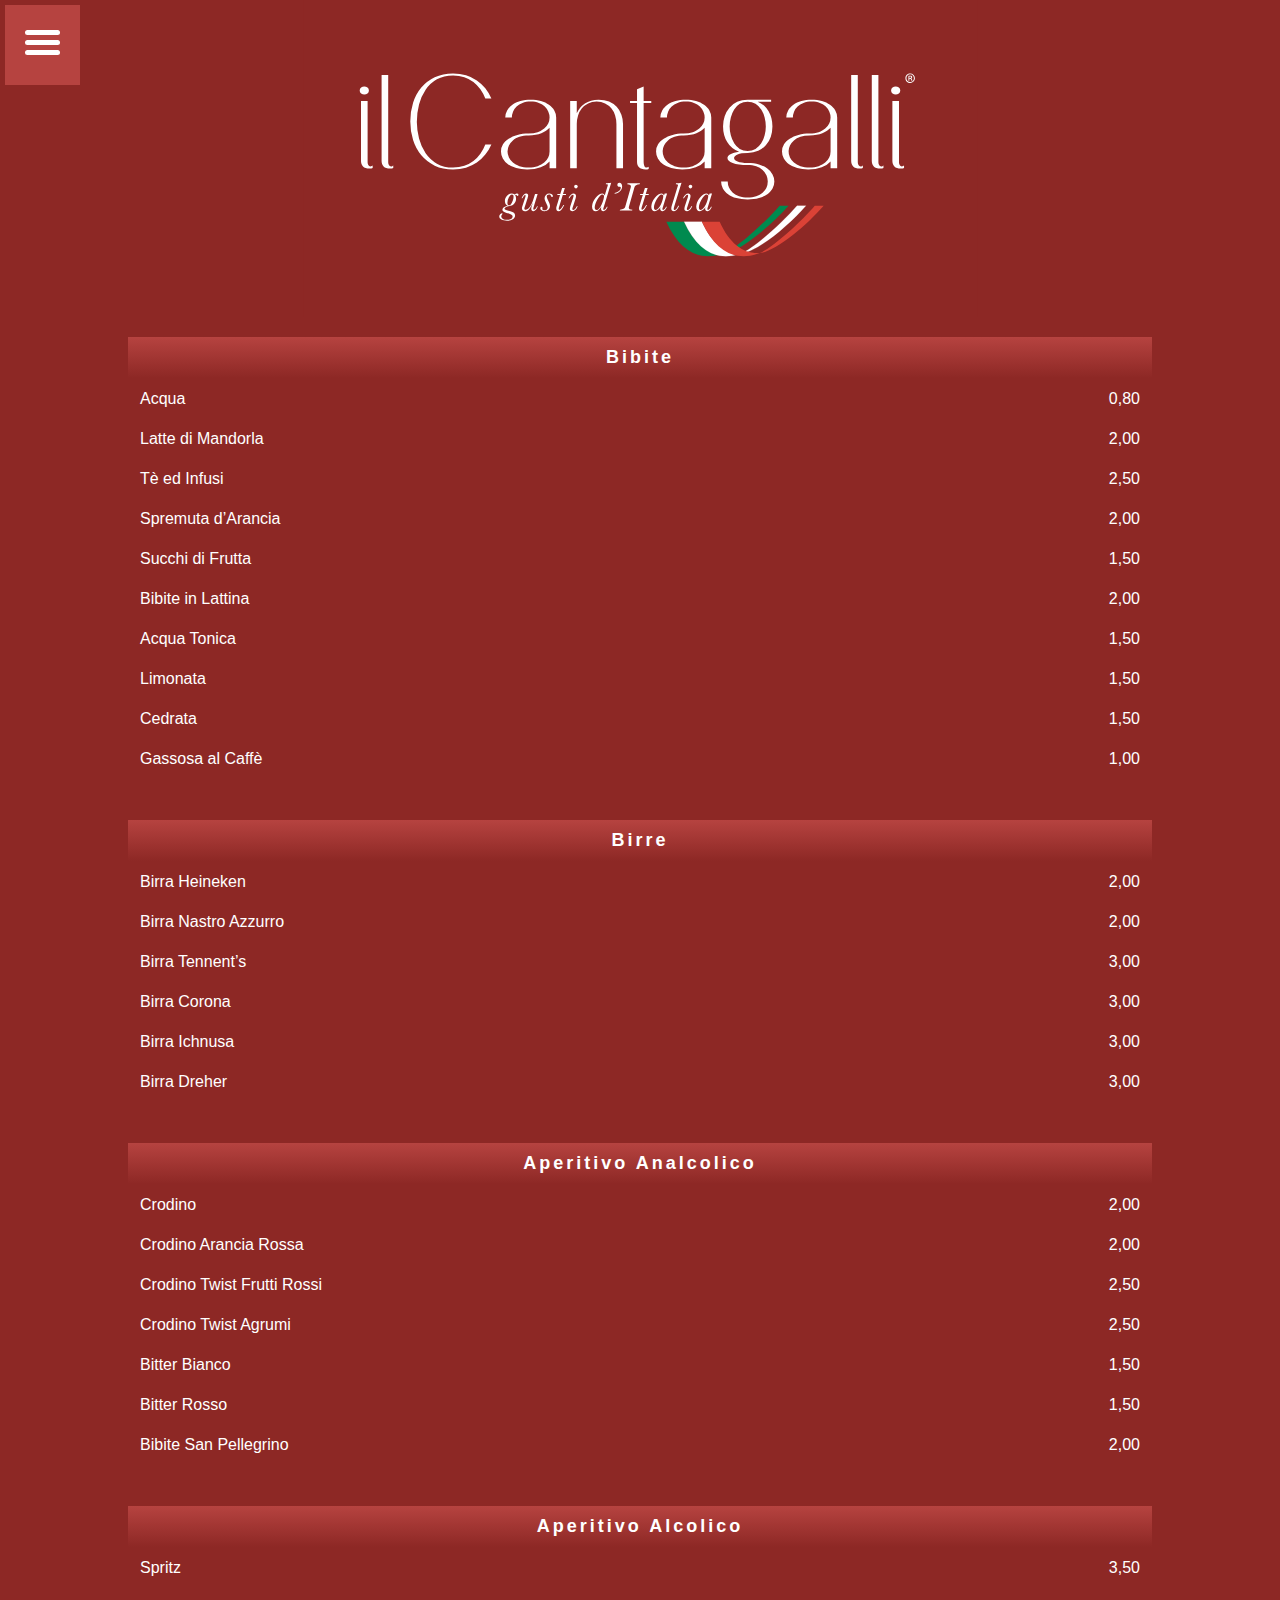
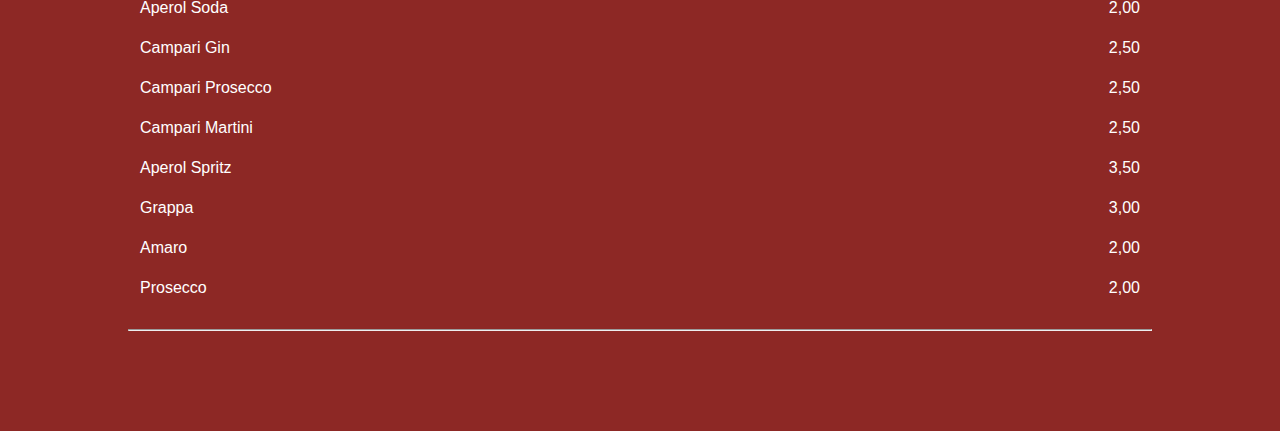
==== docs/bibite.html @ b18facb5 "update" ====
<!DOCTYPE html>
<html lang="en">

  <head>
    <meta charset="UTF-8">
    <meta http-equiv="X-UA-Compatible" content="IE=edge">
    <meta name="viewport" content="width=device-width, initial-scale=1.0">
    <link rel="stylesheet" href="css/main.css">
    <title>Document</title>
  </head>

  <body>

    <header>
      <a href="index.html">
        <img class="logo_index" src="img/logo.svg" alt="">
      </a>
    </header>

    <!-- menu de navegazion -->
    <nav id="menu-bar">
    
      <div id="menu" onclick="onClickMenu()" class="mEnuBAR">
        <div id="bar1" class="bar"></div>
        <div id="bar2" class="bar"></div>
        <div id="bar3" class="bar"></div>
      </div><!-- fin caja menu -->
      
      <div id="menu-bg" class="menu-bg">
        <ul id="nav" class="nav">
          <li><a href="caffetteria.html">Caffetteria</a></li>
          <li><a href="bibite.html">Bibite</a></li>
          <li><a href="gelateria.html">Gelateria Artigianale</a></li>
          <li><a href="yogurteria.html">Yogurteria</a></li>
          <li><a href="https://www.suavisitaly.com/p_cremefredde.asp">Cremeria</a></li>
        </ul>
      </div><!-- fin caja menu-bg -->
      
    </nav>
    <script src="js/nav_main.js" type="text/javascript"></script>
    <!-- fin caja menu-bar -->
    <!-- fine menu de navegazion -->

    <!-- Bibite -->
    <div class="caja_list">
      

      <div class="listino">

        <div class="prodotti">
          <table class="listino">
            <caption><h2>Bibite</h2></caption>
            <tr>
              <td>Acqua</td>
              <td>0,80</td>
            </tr>
            <tr>
              <td>Latte di Mandorla</td>
              <td>2,00</td>
            </tr>
            <tr>
              <td>Tè ed Infusi</td>
              <td>2,50</td>
            </tr>
            <tr>
              <td>Spremuta d’Arancia</td>
              <td>2,00</td>
            </tr>
            <tr>
              <td>Succhi di Frutta</td>
              <td>1,50</td>
            </tr>
            <tr>
              <td>Bibite in Lattina</td>
              <td>2,00</td>
            </tr>
            <tr>
              <td>Acqua Tonica</td>
              <td>1,50</td>
            </tr>
            <tr>
              <td>Limonata</td>
              <td>1,50</td>
            </tr>
            <tr>
              <td>Cedrata</td>
              <td>1,50</td>
            </tr>
            <tr>
              <td>Gassosa al Caffè</td>
              <td>1,00</td>
            </tr>
          </table>
        </div>

      </div>

    </div>
    <!-- fine Bibite -->

    <div class="caja_list">
      <table class="listino">
        <caption><h2>Birre</h2></caption>
        <tr>
          <td>Birra Heineken</td>
          <td>2,00</td>
        </tr>
        <tr>
          <td>Birra Nastro Azzurro</td>
          <td>2,00</td>
        </tr>
        <tr>
          <td>Birra Tennent’s</td>
          <td>3,00</td>
        </tr>
        <tr>
          <td>Birra Corona</td>
          <td>3,00</td>
        </tr>
        <tr>
          <td>Birra Ichnusa</td>
          <td>3,00</td>
        </tr>
        <tr>
          <td>Birra Dreher</td>
          <td>3,00</td>
        </tr>
      </table>
    </div>

    <!-- Aperitivo Analcolico -->
    <div class="caja_list">
          <table class="listino">
            <caption><h2>Aperitivo Analcolico</h2></caption>
            <tr>
              <td>Crodino</td>
              <td>2,00</td>
            </tr>
            <tr>
              <td>Crodino Arancia Rossa</td>
              <td>2,00</td>
            </tr>
            <tr>
              <td>Crodino Twist Frutti Rossi</td>
              <td>2,50</td>
            </tr>
            <tr>
              <td>Crodino Twist Agrumi</td>
              <td>2,50</td>
            </tr>
            <tr>
              <td>Bitter Bianco</td>
              <td>1,50</td>
            </tr>
            <tr>
              <td>Bitter Rosso</td>
              <td>1,50</td>
            </tr>
            <tr>
              <td>Bibite San Pellegrino</td>
              <td>2,00</td>
            </tr>
          </table>
    </div>
    <!-- fine Aperitivo Analcolico -->

    <!-- Aperitivo Alcolico -->
    <div class="caja_list">
      <table class="listino">
        <caption><h2>Aperitivo Alcolico</h2></caption>
        <tr>
          <td>Spritz</td>
          <td>3,50</td>
        </tr>
        <tr>
          <td>Aperol Soda</td>
          <td>2,00</td>
        </tr>
        <tr>
          <td>Campari Gin</td>
          <td>2,50</td>
        </tr>
        <tr>
          <td>Campari Prosecco</td>
          <td>2,50</td>
        </tr>
        <tr>
          <td>Campari Martini</td>
          <td>2,50</td>
        </tr>
        <tr>
          <td>Aperol Spritz</td>
          <td>3,50</td>
        </tr>
        <tr>
          <td>Grappa</td>
          <td>3,00</td>
        </tr>
        <tr>
          <td>Amaro</td>
          <td>2,00</td>
        </tr>
        <tr>
          <td>Prosecco</td>
          <td>2,00</td>
        </tr>
      </table>
</div>
<!-- fine Aperitivo Alcolico -->


    <hr>

    <footer>

    </footer>

  </body>

</html>
---- docs/css/main.css ----
@charset "UTF-8";

:root {
  --color1: #000;
  --color1hover: #333;
  --withe: #fff;
  --mainColor1: #990014;
  --headerColor: #b3b7b7;
  --headerColor1: #7c7c7cbb;
  --backgroundMain:#8d2825;
  --linkMain1:#b64340;
  --linkHover1:#b64340;
}

* {
  margin: 0;
  padding: 0;
  box-sizing: border-box;
  font-size: 1rem;
  font-family: sans-serif;
  /* border: 1px solid; */
}

html,
body {
  position: absolute;
  width: 100%;
  height: 100%;
  display: flex;
  background: var(--backgroundMain);
  color: #fff;
  align-items: center;
  flex-direction: column;
}


.ingresso{
  padding: 10px 30px;
  background: var(--linkMain1);
}

.center_div_index {
  width: 100%;
  height: 100%;
  display: flex;
  justify-content: center;
  align-items: center;
  flex-direction: column;

}

.logo_index {
  display: block;
  width: 90%;
  max-width: 750px;
  margin: auto;
  align-items: center;
}

hr {
  width: 80%;
}

a {
  color: #fff;
  text-decoration: none;
}

/* NAVEGATION BAR */
/* MENU HAMBURGER */
nav {
  background:var(--linkMain1);
  position: fixed;
  left: 5px;
  top: 5px;
}

#menu{
  width: 35px;
  height: 30px;
  margin: 30px 20px 20px 20px;
  cursor: pointer;
  z-index: 1;
}
.bar{
  width: 100%;
  height: 5px;
  background:var(--withe);
  border-radius: 5px;
  transition: all 0.3s ease;
}
#bar1{
  transform: translateY(-5px);
}
#bar3{
  transform: translateY(5px);
}
.change #bar1{
  transform: translateY(5px) rotate(45deg);
}
.change #bar3{
  transform: translateY(-5px) rotate(-45deg);
}
.change #bar2{
  opacity: 0;
}
/* FINE MENU HAMBURGER */
/* efecto comparsa */
.menu-bg{
  width: 0px;
  height: 0px;
  background: radial-gradient(circle,var(--linkMain1),var(--backgroundMain));
  position: fixed;
  top: 35px;
  left: 45px;
  transform: translate(-50%,-30%);
  overflow: hidden;
  border-radius: 50%;
  transition: all 0.3s ease;
  z-index: -1;
}
.menu-bg.change{
  width: 550px;
  height: 540px;
}
/* menu interno */
.nav{
  display: none;
  position: fixed;
  left: 275px; /* ancho del ciculo a mitad*/
  top: 270px; /* alto del ciculo a mitad*/
  transform: translateY(-30%); /* el cuadro esta descentrado de 30% */
}
.nav.change {
  display: block;
}
.nav li{
  list-style: none;
  padding: 16px 0;
}
.nav li a{
  color: white;
  text-decoration: none;
}
.nav li a:hover{
  font-weight: bold;
}
/* FINE NAVEGATION BAR */

h1{
  font-size: large;
  letter-spacing: 3px;
  padding: 10px;
}

h2 {
  padding: 10px;
  text-align: center;
  font-size: large;
  letter-spacing: 3px;
}

/* TABLA LISTINO */

.caja_list{
  display: block;
  width: 80%;
}

.listino {
  width: 100%;
  margin: 20px auto;
}

.listino td {
  padding: 10px;
  text-decoration: none;
  list-style: none;
}

.listino td:nth-child(2) {
  text-align: right;
}

/* FINE TABLA LISTINO */


/* INGREDIENTI PER GRUPPO */
.ingr_X_group{
  display: block;
  width: 80%;
}

.ingr_X_group,
.ingr_X_group b {
  font-size: 13px;
}

.ingr_X_group h3{
  padding: 20px 0 10px;
}

/* fine INGREDIENTI PER GRUPPO */


footer{
  display: block;
  width: 100%;
  min-height: 100px;
}

caption{
  background: linear-gradient(to bottom, #b64340 0%, #8d2825 100%);
}
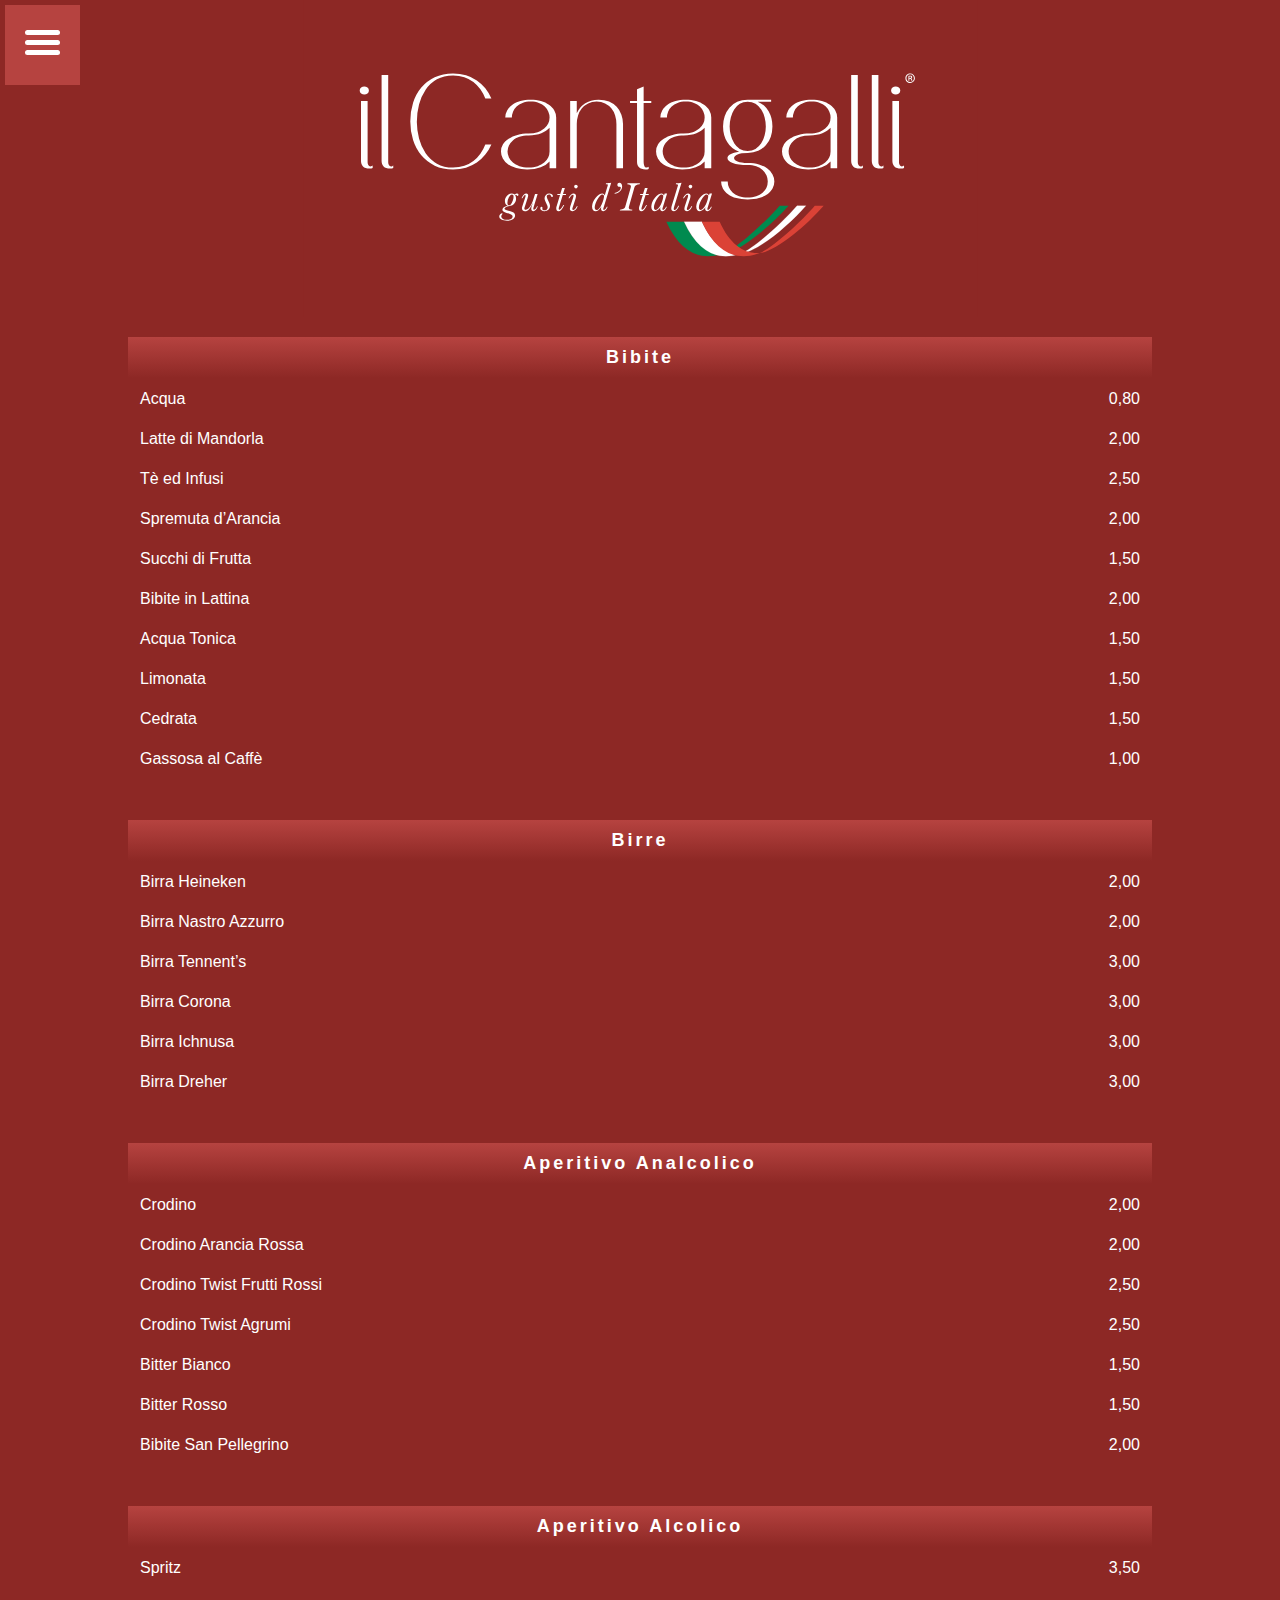
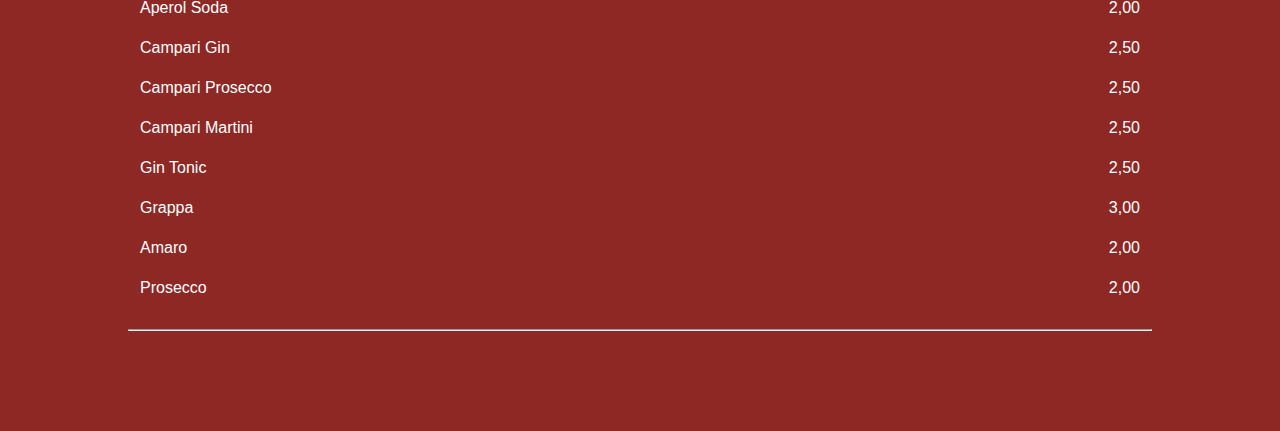
==== commit d6b31b66: "wwewe" ====
--- a/docs/bibite.html
+++ b/docs/bibite.html
@@ -189,8 +189,8 @@
           <td>2,50</td>
         </tr>
         <tr>
-          <td>Aperol Spritz</td>
-          <td>3,50</td>
+          <td>Gin Tonic</td>
+          <td>2,50</td>
         </tr>
         <tr>
           <td>Grappa</td>
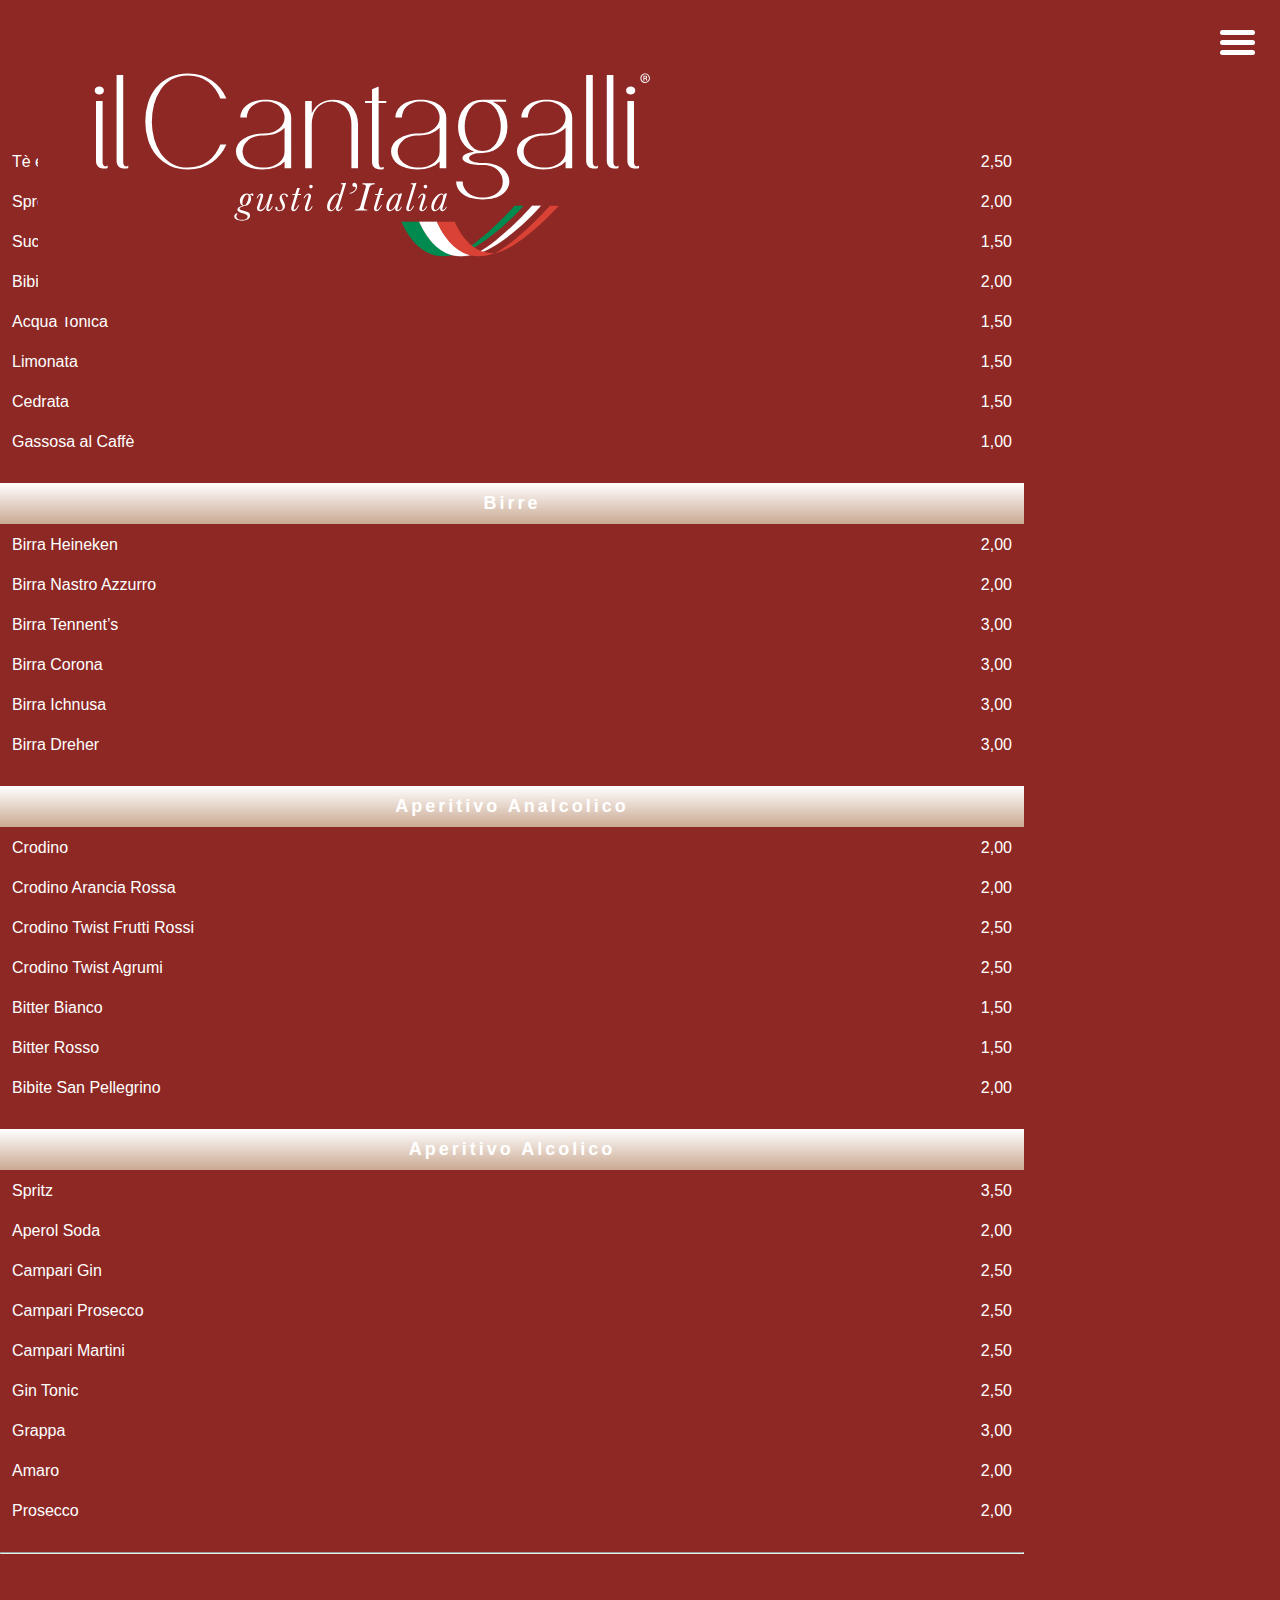
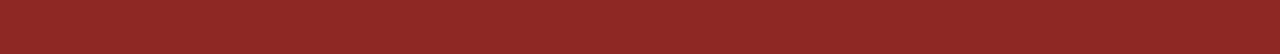
==== commit 8903e185: "update" ====
--- a/docs/bibite.html
+++ b/docs/bibite.html
@@ -1,5 +1,5 @@
 <!DOCTYPE html>
-<html lang="en">
+<html lang="it">
 
   <head>
     <meta charset="UTF-8">
--- a/docs/css/main.css
+++ b/docs/css/main.css
@@ -8,6 +8,8 @@
   --headerColor: #b3b7b7;
   --headerColor1: #7c7c7cbb;
   --backgroundMain:#8d2825;
+  --backgroundMain2:#caa992;
+  --colorText1:#777;
   --linkMain1:#b64340;
   --linkHover1:#b64340;
 }
@@ -23,21 +25,34 @@
 
 html,
 body {
-  position: absolute;
+  background: var(--backgroundMain);
   width: 100%;
   height: 100%;
-  display: flex;
-  background: var(--backgroundMain);
   color: #fff;
-  align-items: center;
-  flex-direction: column;
-}
-
-
-.ingresso{
-  padding: 10px 30px;
-  background: var(--linkMain1);
-}
+}
+
+main{
+  display: block;
+  margin: 150px 0 0 0;
+  background-color: var(--backgroundMain2);
+  color: var(--colorText1);
+  padding: 0 0 50px 0;
+}
+
+hr {
+  width: 80%;
+}
+
+a {
+  color: #fff;
+  text-decoration: none;
+}
+
+/*
+##################################
+############# INDEX  #############
+##################################
+*/
 
 .center_div_index {
   width: 100%;
@@ -46,7 +61,7 @@
   justify-content: center;
   align-items: center;
   flex-direction: column;
-
+  
 }
 
 .logo_index {
@@ -57,21 +72,44 @@
   align-items: center;
 }
 
-hr {
-  width: 80%;
-}
-
-a {
-  color: #fff;
-  text-decoration: none;
-}
+.ingresso{
+  padding: 10px 30px;
+  background: var(--linkMain1);
+}
+
+/* ################################## */
+/* ########### FINE INDEX ########### */
+/* ################################## */
+
+
+
+
+
+
+
 
 /* NAVEGATION BAR */
 /* MENU HAMBURGER */
+
+header{
+  display: flex;
+  width: 100%;
+  height: 150px;
+  position: fixed;
+  background:var(--backgroundMain);
+  top: 0;
+}
+
+.logo_Header{
+  display: block;
+  width: 80%;
+  max-height: 150px;
+  margin: 0 30%;
+}
+
 nav {
-  background:var(--linkMain1);
-  position: fixed;
-  left: 5px;
+  position: fixed;
+  right: 5px;
   top: 5px;
 }
 
@@ -112,8 +150,8 @@
   background: radial-gradient(circle,var(--linkMain1),var(--backgroundMain));
   position: fixed;
   top: 35px;
-  left: 45px;
-  transform: translate(-50%,-30%);
+  right: 45px;
+  transform: translate(50%,-30%);
   overflow: hidden;
   border-radius: 50%;
   transition: all 0.3s ease;
@@ -123,11 +161,11 @@
   width: 550px;
   height: 540px;
 }
-/* menu interno */
+/* menu interno testo */
 .nav{
   display: none;
   position: fixed;
-  left: 275px; /* ancho del ciculo a mitad*/
+  right: 275px; /* ancho del ciculo a mitad*/
   top: 270px; /* alto del ciculo a mitad*/
   transform: translateY(-30%); /* el cuadro esta descentrado de 30% */
 }
@@ -160,7 +198,15 @@
   letter-spacing: 3px;
 }
 
-/* TABLA LISTINO */
+/*
+#########################################
+############# TABLA LISTINO #############
+#########################################
+*/
+
+caption{
+  background: linear-gradient(to bottom,var(--withe) 0%,var(--backgroundMain2) 100%);
+}
 
 .caja_list{
   display: block;
@@ -182,7 +228,11 @@
   text-align: right;
 }
 
-/* FINE TABLA LISTINO */
+/*
+##########################################
+########### FINE TABLA LISTINO ###########
+##########################################
+*/
 
 
 /* INGREDIENTI PER GRUPPO */
@@ -209,6 +259,3 @@
   min-height: 100px;
 }
 
-caption{
-  background: linear-gradient(to bottom, #b64340 0%, #8d2825 100%);
-}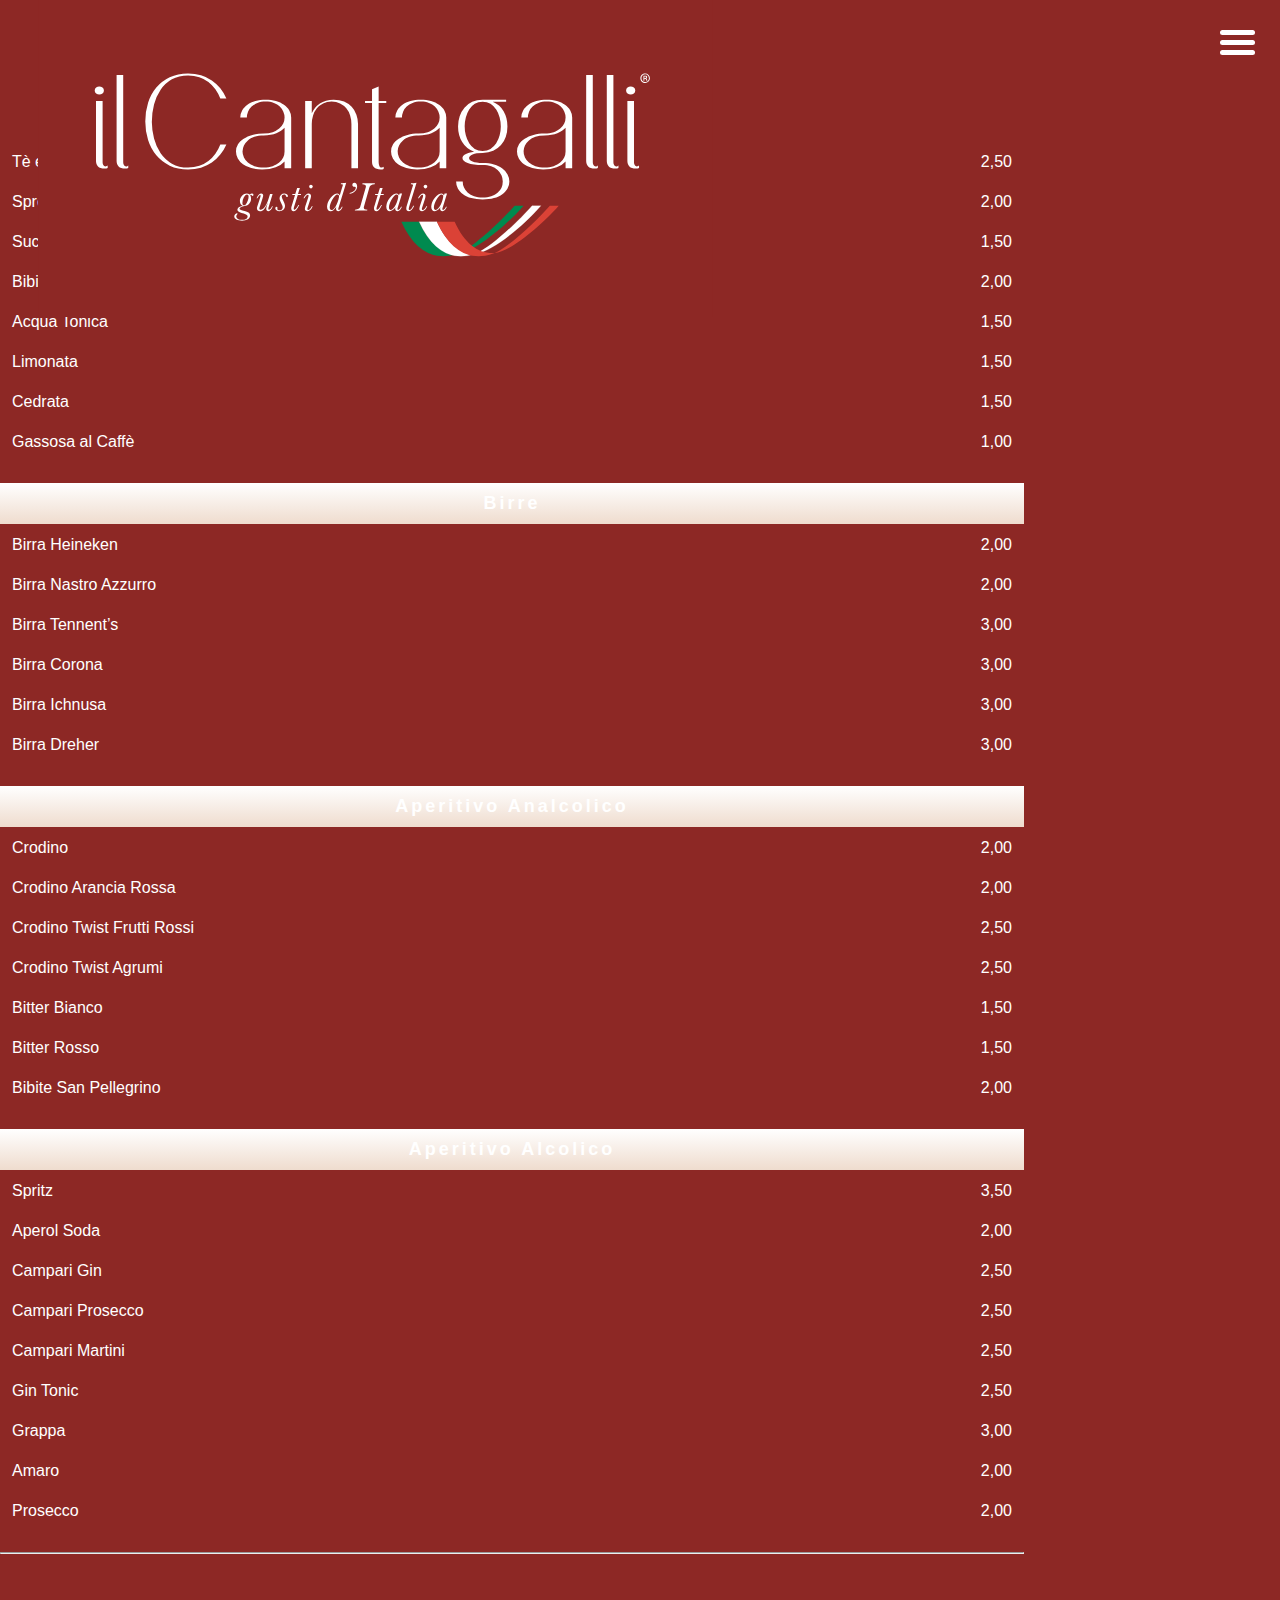
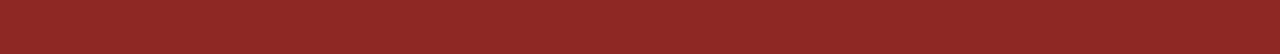
==== commit dd0e4861: "logo" ====
--- a/docs/bibite.html
+++ b/docs/bibite.html
@@ -1,13 +1,22 @@
 <!DOCTYPE html>
 <html lang="it">
-
-  <head>
-    <meta charset="UTF-8">
-    <meta http-equiv="X-UA-Compatible" content="IE=edge">
-    <meta name="viewport" content="width=device-width, initial-scale=1.0">
-    <link rel="stylesheet" href="css/main.css">
-    <title>Document</title>
-  </head>
+  
+<head>
+  <meta charset="UTF-8">
+  <meta http-equiv="X-UA-Compatible" content="IE=edge">
+  <meta name="viewport" content="width=device-width, initial-scale=1.0">
+  <title>Caffetteria Gelateria Yogurteria Il Cantagalli</title>
+  <!-- ICON -->
+  <link rel="icon" href="img/favicon/icon-logo.png" sizes="96x96">
+  <link rel="icon" href="img/favicon/icon-logo.png" type="image/x-icon">
+  <link rel="icon" href="img/favicon/icon-logo.svg" type="image/svg+xml">
+  <link rel="shortcut icon" href="img/favicon/icon-logo.png" type="image/x-icon">
+  <link rel="apple-touch-icon" href="img/favicon/icon-logo.png">
+  
+  <meta name="theme-color" content="#8d2825">
+  
+  <link rel="stylesheet" href="css/main.css">
+</head>
 
   <body>
 
--- a/docs/css/main.css
+++ b/docs/css/main.css
@@ -8,7 +8,7 @@
   --headerColor: #b3b7b7;
   --headerColor1: #7c7c7cbb;
   --backgroundMain:#8d2825;
-  --backgroundMain2:#caa992;
+  --backgroundMain2:#EFDCCE;
   --colorText1:#777;
   --linkMain1:#b64340;
   --linkHover1:#b64340;
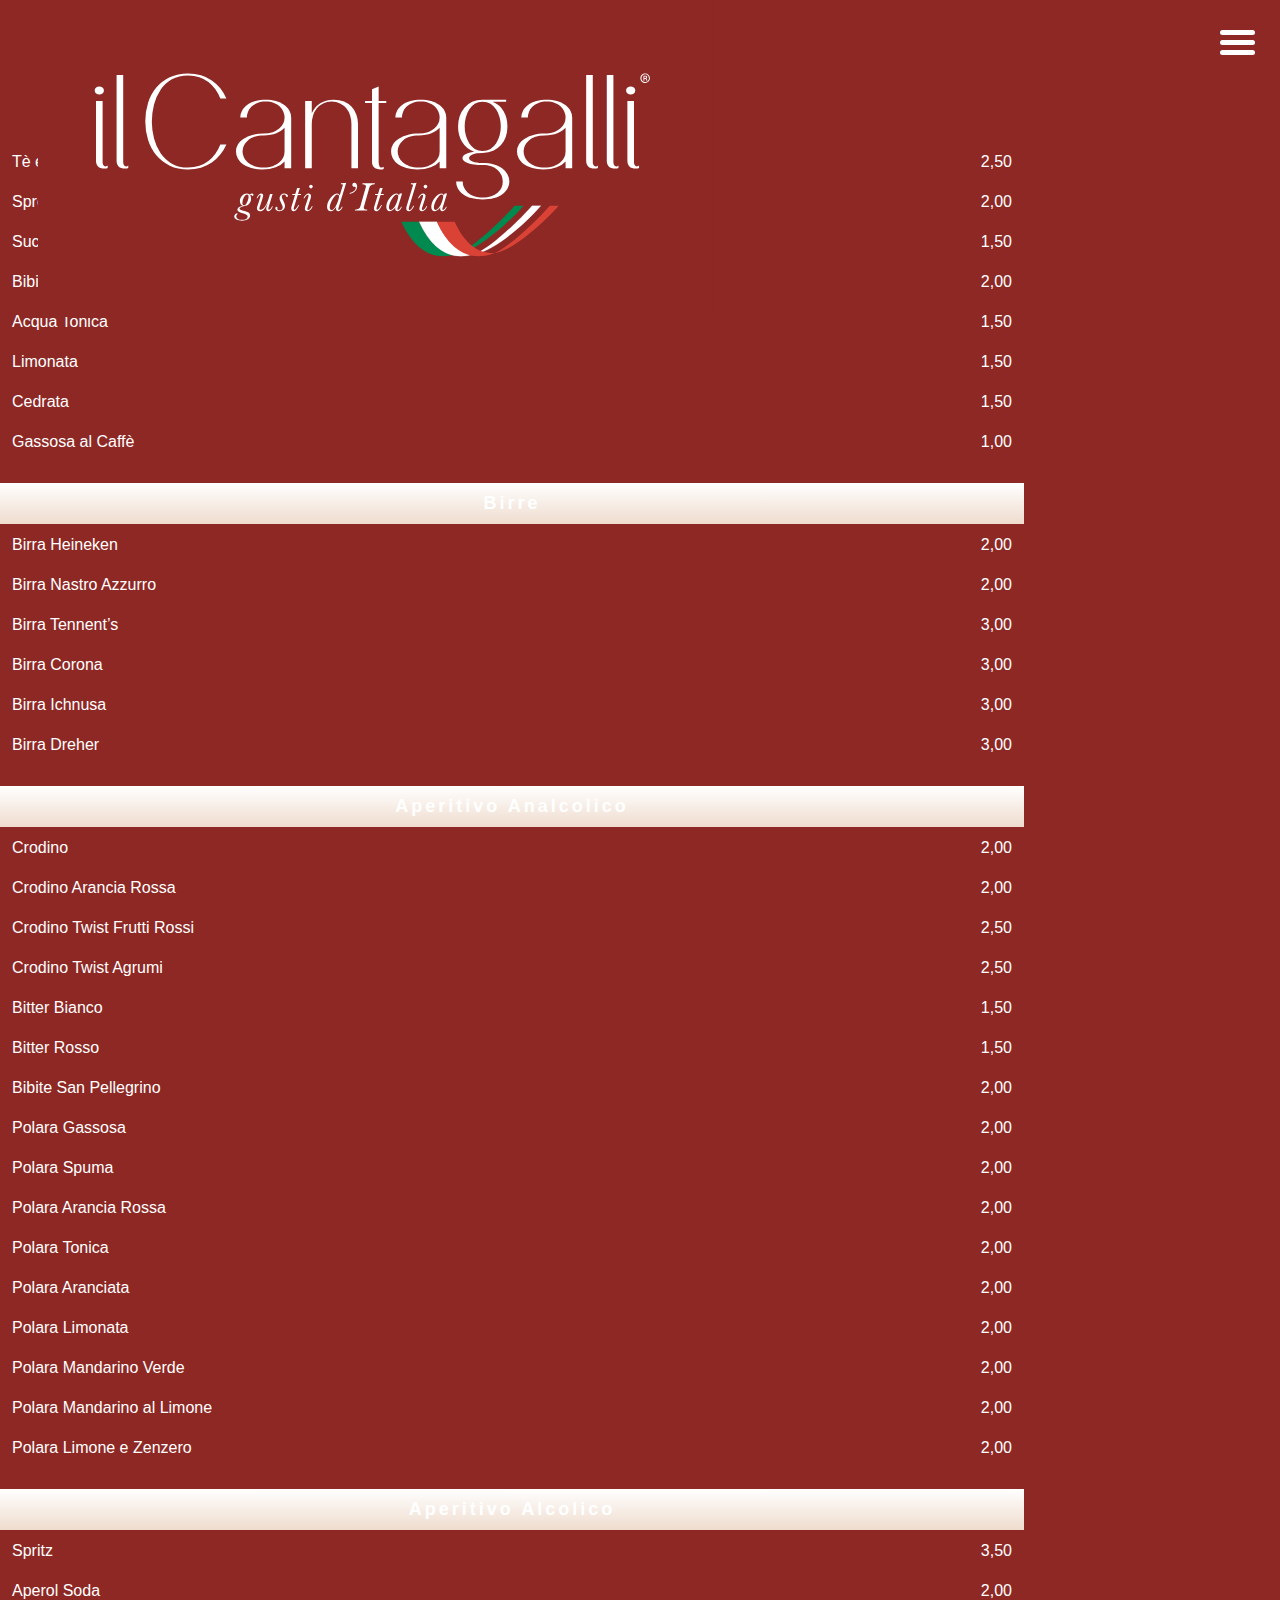
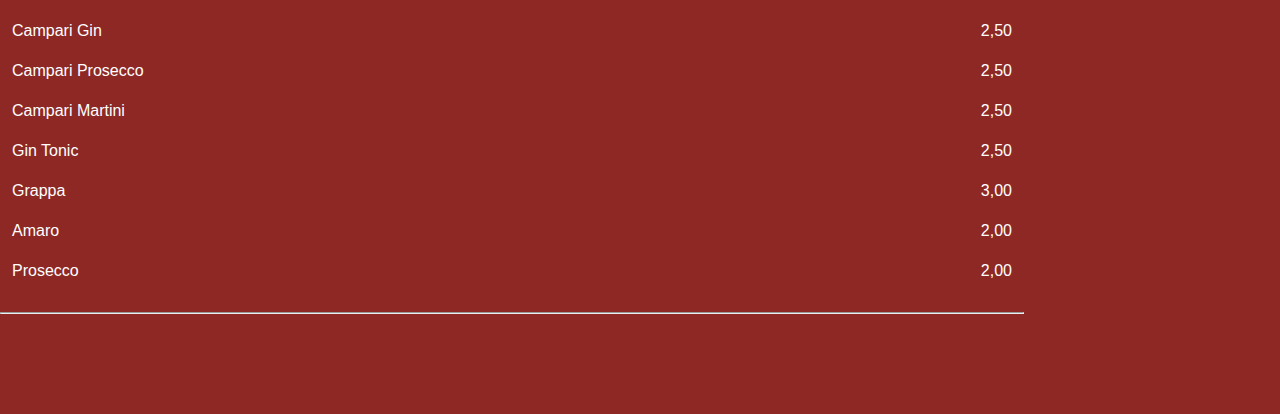
==== commit c2856043: "polara" ====
--- a/docs/bibite.html
+++ b/docs/bibite.html
@@ -169,6 +169,42 @@
               <td>Bibite San Pellegrino</td>
               <td>2,00</td>
             </tr>
+            <tr>
+              <td>Polara Gassosa</td>
+              <td>2,00</td>
+            </tr>
+            <tr>
+              <td>Polara Spuma</td>
+              <td>2,00</td>
+            </tr>
+            <tr>
+              <td>Polara Arancia Rossa</td>
+              <td>2,00</td>
+            </tr>
+            <tr>
+              <td>Polara Tonica</td>
+              <td>2,00</td>
+            </tr>
+            <tr>
+              <td>Polara Aranciata</td>
+              <td>2,00</td>
+            </tr>
+            <tr>
+              <td>Polara Limonata</td>
+              <td>2,00</td>
+            </tr>
+            <tr>
+              <td>Polara Mandarino Verde</td>
+              <td>2,00</td>
+            </tr>
+            <tr>
+              <td>Polara Mandarino al Limone</td>
+              <td>2,00</td>
+            </tr>
+            <tr>
+              <td>Polara Limone e Zenzero</td>
+              <td>2,00</td>
+            </tr>
           </table>
     </div>
     <!-- fine Aperitivo Analcolico -->
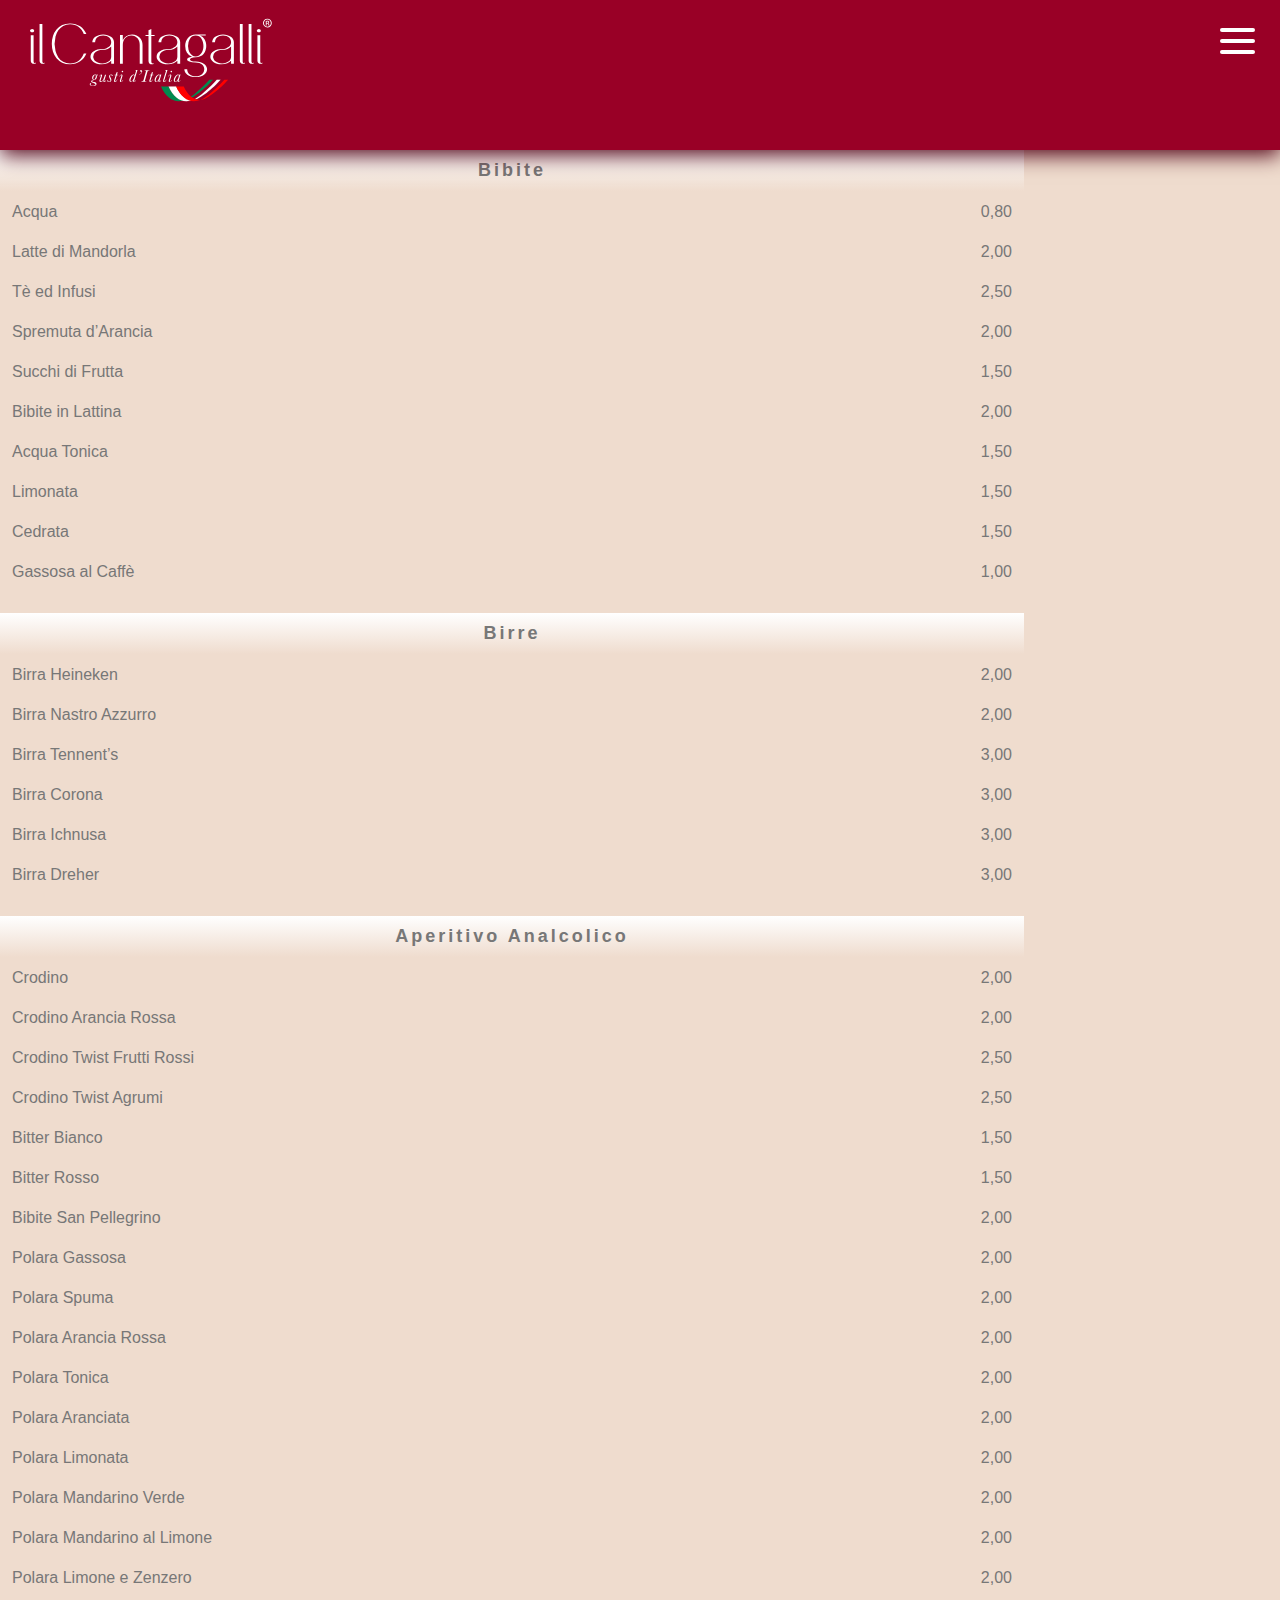
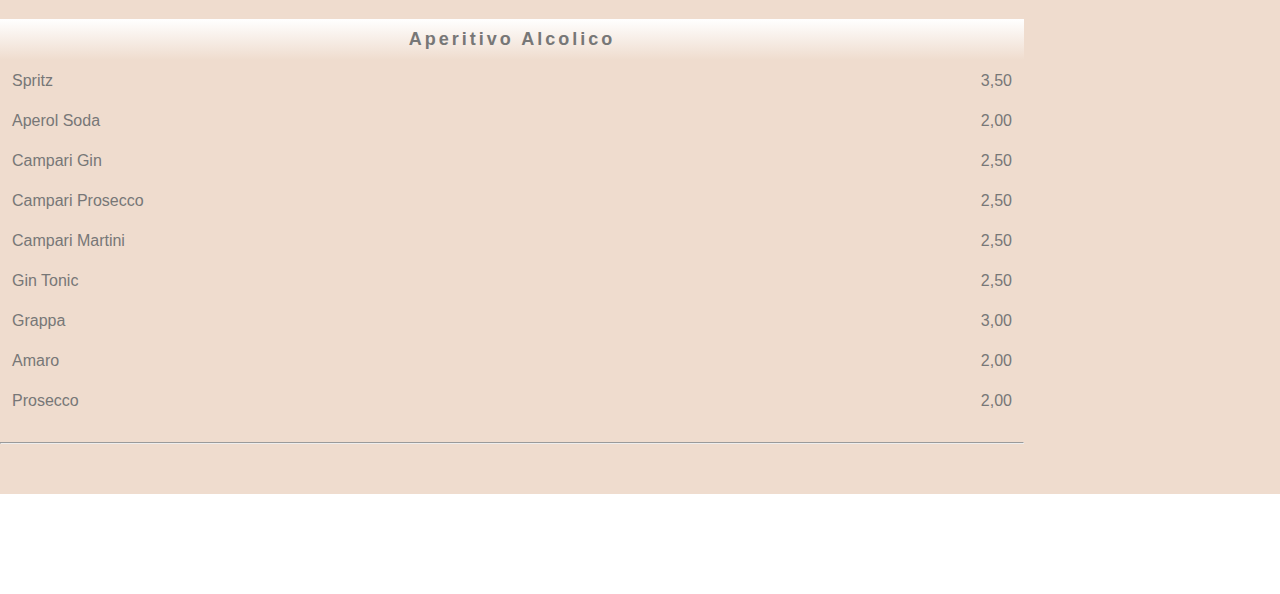
==== commit b469873c: "Header" ====
--- a/docs/bibite.html
+++ b/docs/bibite.html
@@ -21,34 +21,42 @@
   <body>
 
     <header>
-      <a href="index.html">
-        <img class="logo_index" src="img/logo.svg" alt="">
-      </a>
+
+      <div class="logo_header">
+        <a href="index.html"><img src="img/logo_header.svg"></a>
+      </div>
+
+      <!-- menu de navegazion -->
+      <nav id="menu-bar">
+
+        <div id="menu" onclick="onClickMenu()" class="h">
+          <div id="bar1" class="bar"></div>
+          <div id="bar2" class="bar"></div>
+          <div id="bar3" class="bar"></div>
+        </div><!-- fin caja menu -->
+
+        <div id="menu-bg" class="menu-bg">
+          <ul id="nav" class="nav">
+            <li><a href="caffetteria.html">Caffetteria</a></li>
+            <li><a href="bibite.html">Bibite</a></li>
+            <li><a href="gelateria.html">Gelateria Artigianale</a></li>
+            <li><a href="yogurteria.html">Yogurteria</a></li>
+            <li><a href="https://www.suavisitaly.com/p_cremefredde.asp">Cremeria</a></li>
+          </ul>
+        </div><!-- fin caja menu-bg -->
+
+      </nav>
+      <script src="js/nav_main.js" type="text/javascript"></script>
+      <!-- fin caja menu-bar -->
+      <!-- fine menu de navegazion -->
     </header>
 
-    <!-- menu de navegazion -->
-    <nav id="menu-bar">
-    
-      <div id="menu" onclick="onClickMenu()" class="mEnuBAR">
-        <div id="bar1" class="bar"></div>
-        <div id="bar2" class="bar"></div>
-        <div id="bar3" class="bar"></div>
-      </div><!-- fin caja menu -->
-      
-      <div id="menu-bg" class="menu-bg">
-        <ul id="nav" class="nav">
-          <li><a href="caffetteria.html">Caffetteria</a></li>
-          <li><a href="bibite.html">Bibite</a></li>
-          <li><a href="gelateria.html">Gelateria Artigianale</a></li>
-          <li><a href="yogurteria.html">Yogurteria</a></li>
-          <li><a href="https://www.suavisitaly.com/p_cremefredde.asp">Cremeria</a></li>
-        </ul>
-      </div><!-- fin caja menu-bg -->
-      
-    </nav>
-    <script src="js/nav_main.js" type="text/javascript"></script>
-    <!-- fin caja menu-bar -->
-    <!-- fine menu de navegazion -->
+
+
+<main>
+
+
+
 
     <!-- Bibite -->
     <div class="caja_list">
@@ -256,6 +264,9 @@
 
     <hr>
 
+
+</main>
+
     <footer>
 
     </footer>
--- a/docs/css/main.css
+++ b/docs/css/main.css
@@ -1,18 +1,11 @@
 @charset "UTF-8";
 
-:root {
-  --color1: #000;
-  --color1hover: #333;
-  --withe: #fff;
-  --mainColor1: #990014;
-  --headerColor: #b3b7b7;
-  --headerColor1: #7c7c7cbb;
-  --backgroundMain:#8d2825;
-  --backgroundMain2:#EFDCCE;
-  --colorText1:#777;
-  --linkMain1:#b64340;
-  --linkHover1:#b64340;
-}
+@import url(variables.css);
+@import url("variables.css");
+
+@import url(constants.css);
+@import url("constants.css");
+
 
 * {
   margin: 0;
@@ -25,10 +18,8 @@
 
 html,
 body {
-  background: var(--backgroundMain);
   width: 100%;
   height: 100%;
-  color: #fff;
 }
 
 main{
@@ -53,6 +44,13 @@
 ############# INDEX  #############
 ##################################
 */
+
+.main_index{
+  margin: 0;
+  width: 100%;
+  height: 100%;
+  background: var(--backgroundMain);
+}
 
 .center_div_index {
   width: 100%;
@@ -77,35 +75,45 @@
   background: var(--linkMain1);
 }
 
-/* ################################## */
-/* ########### FINE INDEX ########### */
-/* ################################## */
-
-
-
-
-
-
-
+/*
+##################################
+########### FINE INDEX ###########
+##################################
+*/
+
+/*
+##################################
+############# HEADER #############
+##################################
+*/
+
+header{
+  display: flex;
+  position: fixed;
+  top: 0;
+  width: 100%;
+  height: 150px;
+  background:var(--headerColor);
+  box-shadow: var(--headerShadow) 0px 5px 20px;
+}
+
+.logo_header {
+  display: block;
+  margin: 0 30px;
+}
+
+.logo_header img{
+  display: block;
+  margin: 0;
+  width: 70%;
+  height: 80%;
+  max-height: 150px;
+
+}
 
 /* NAVEGATION BAR */
 /* MENU HAMBURGER */
 
-header{
-  display: flex;
-  width: 100%;
-  height: 150px;
-  position: fixed;
-  background:var(--backgroundMain);
-  top: 0;
-}
-
-.logo_Header{
-  display: block;
-  width: 80%;
-  max-height: 150px;
-  margin: 0 30%;
-}
 
 nav {
   position: fixed;
@@ -122,22 +130,22 @@
 }
 .bar{
   width: 100%;
-  height: 5px;
+  height: 4px;
   background:var(--withe);
   border-radius: 5px;
   transition: all 0.3s ease;
 }
 #bar1{
-  transform: translateY(-5px);
+  transform: translateY(-7px);
 }
 #bar3{
-  transform: translateY(5px);
+  transform: translateY(7px);
 }
 .change #bar1{
-  transform: translateY(5px) rotate(45deg);
+  transform: translateY(4px) rotate(45deg);
 }
 .change #bar3{
-  transform: translateY(-5px) rotate(-45deg);
+  transform: translateY(-4px) rotate(-45deg);
 }
 .change #bar2{
   opacity: 0;
@@ -147,7 +155,7 @@
 .menu-bg{
   width: 0px;
   height: 0px;
-  background: radial-gradient(circle,var(--linkMain1),var(--backgroundMain));
+  background: radial-gradient(circle,var(--linkMain1) 10%,var(--backgroundMain) 70%);
   position: fixed;
   top: 35px;
   right: 45px;
@@ -185,6 +193,13 @@
 }
 /* FINE NAVEGATION BAR */
 
+/*
+##################################
+############# HEADER #############
+##################################
+*/
+
+
 h1{
   font-size: large;
   letter-spacing: 3px;
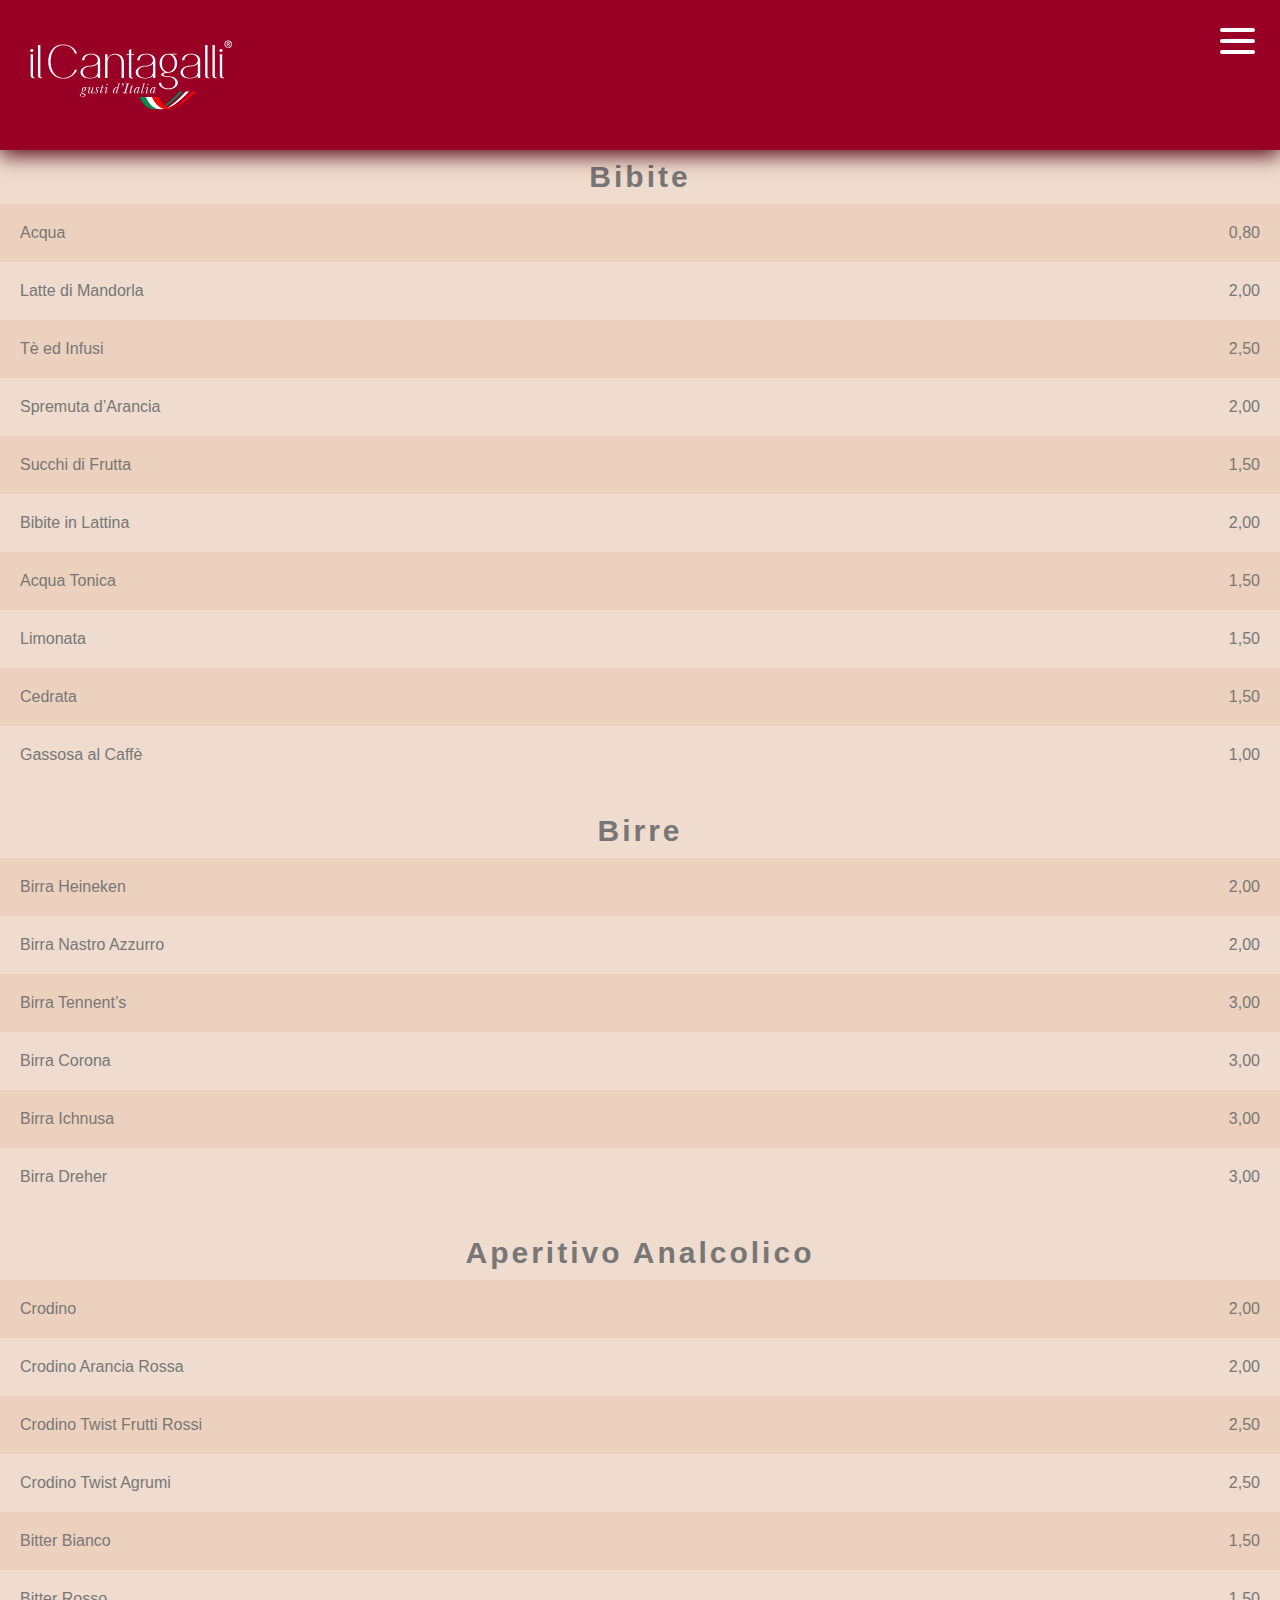
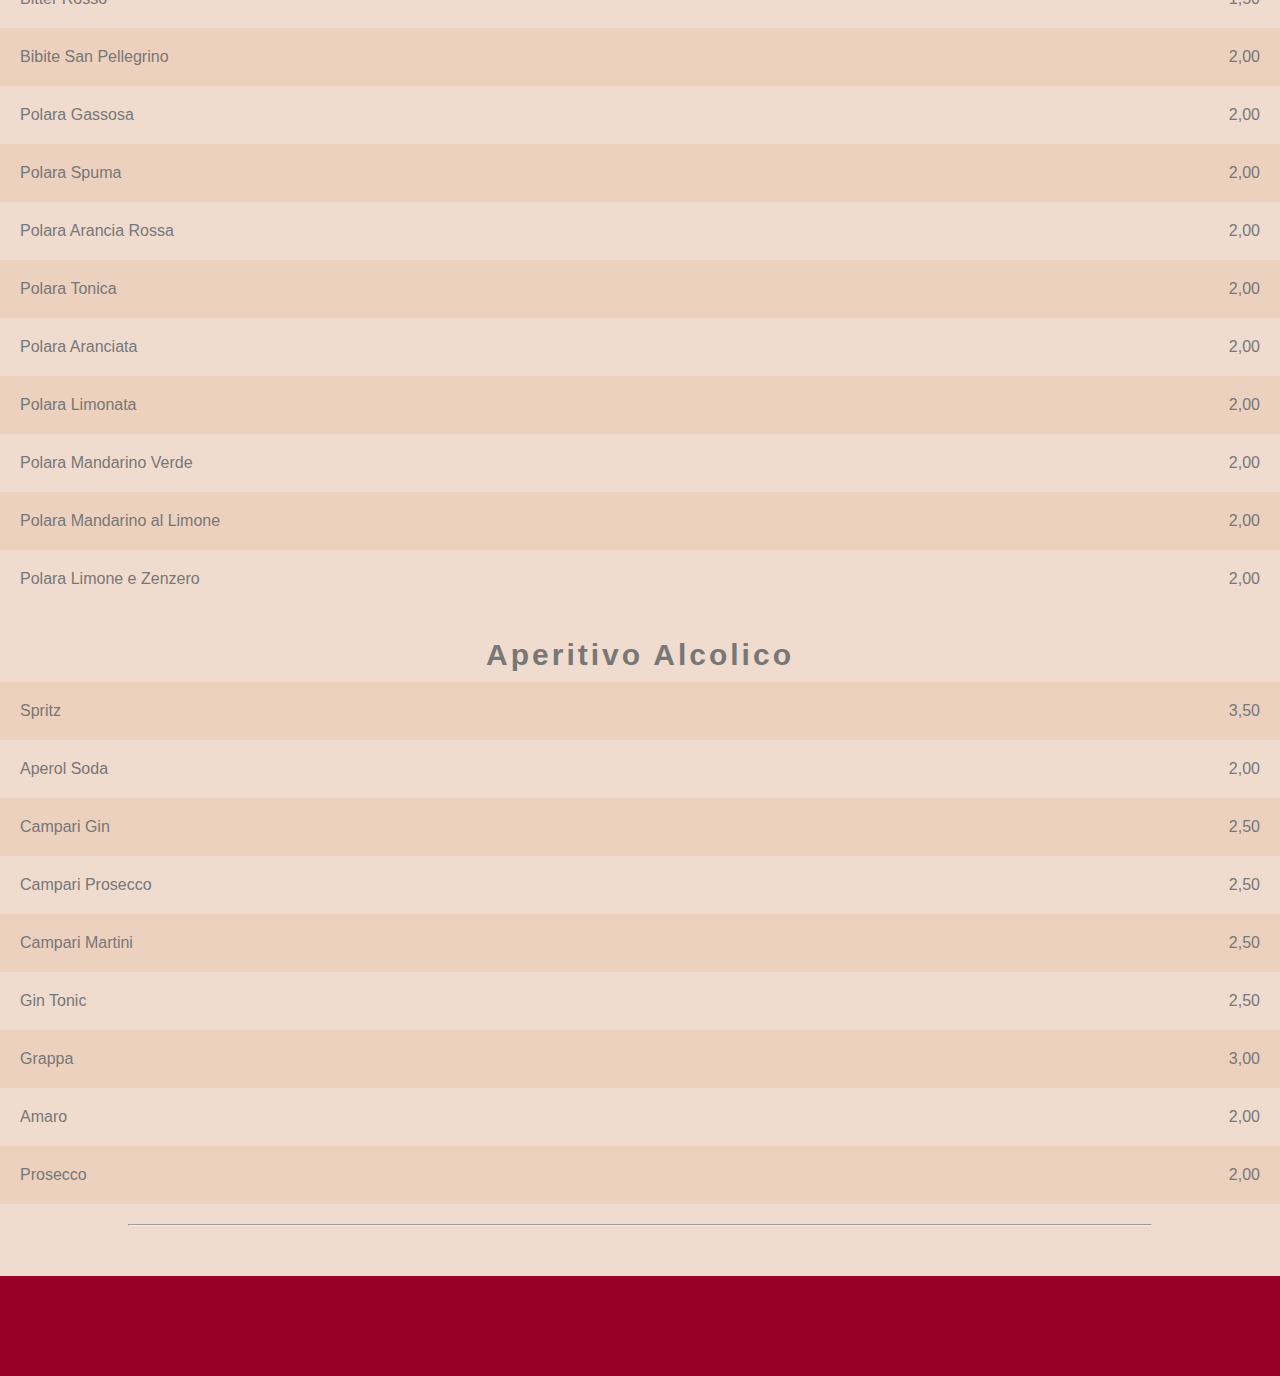
==== commit 1cb618e8: "theme" ====
--- a/docs/bibite.html
+++ b/docs/bibite.html
@@ -1,22 +1,24 @@
 <!DOCTYPE html>
 <html lang="it">
   
-<head>
-  <meta charset="UTF-8">
-  <meta http-equiv="X-UA-Compatible" content="IE=edge">
-  <meta name="viewport" content="width=device-width, initial-scale=1.0">
-  <title>Caffetteria Gelateria Yogurteria Il Cantagalli</title>
-  <!-- ICON -->
-  <link rel="icon" href="img/favicon/icon-logo.png" sizes="96x96">
-  <link rel="icon" href="img/favicon/icon-logo.png" type="image/x-icon">
-  <link rel="icon" href="img/favicon/icon-logo.svg" type="image/svg+xml">
-  <link rel="shortcut icon" href="img/favicon/icon-logo.png" type="image/x-icon">
-  <link rel="apple-touch-icon" href="img/favicon/icon-logo.png">
-  
-  <meta name="theme-color" content="#8d2825">
-  
-  <link rel="stylesheet" href="css/main.css">
-</head>
+  <head>
+    <meta charset="UTF-8">
+    <meta http-equiv="X-UA-Compatible" content="IE=edge">
+    <meta name="viewport" content="width=device-width, initial-scale=1.0">
+    <title>Caffetteria Gelateria Yogurteria Il Cantagalli</title>
+    <!-- ICON -->
+    <link rel="icon" href="img/favicon/icon-logo.png" sizes="96x96">
+    <link rel="icon" href="img/favicon/icon-logo.png" type="image/x-icon">
+    <link rel="icon" href="img/favicon/icon-logo.svg" type="image/svg+xml">
+    <link rel="shortcut icon" href="img/favicon/icon-logo.png" type="image/x-icon">
+    <link rel="apple-touch-icon" href="img/favicon/icon-logo.png">
+    <!-- theme-color -->
+    <meta name="theme-color" content="#990026">
+    <!-- stylesheet -->
+    <link rel="stylesheet" href="css/variables.css">
+    <link rel="stylesheet" href="css/constants.css">
+    <link rel="stylesheet" href="css/main.css">
+  </head>
 
   <body>
 
--- a/docs/css/variables.css
+++ b/docs/css/variables.css
@@ -0,0 +1,44 @@
+:root {
+  --black: #000;
+  --withe: #fff;
+
+  --color1hover: #333;
+
+  --color1: #990026;
+  --mainColor1: #990014;
+
+
+  /*
+##################################
+############# HEADER #############
+##################################
+*/
+
+  --headerColor: #990026;
+  --headerShadow: #500014;
+  --headerColor1: #7c7c7cbb;
+
+  /* --headerColor: #b3b7b7; */
+  /*
+##################################
+######### END HEADER #############
+##################################
+*/
+
+  --backgroundMain: #990026;
+  --backgroundMain2: #efdcce;
+  --nth_child_odd: #ecd1be;
+
+  /* --backgroundMain:#8d2825; */
+
+
+  --colorText1: #777;
+
+  --linkMain1: #b64340;
+  --linkHover1: #b64340;
+
+  --gradient1: #b64340;
+  --gradient2: #f7b7ae;
+
+
+}--- a/docs/css/constants.css
+++ b/docs/css/constants.css
@@ -0,0 +1,57 @@
+@charset "UTF-8";
+
+@import url(variables.css);
+@import url("variables.css");
+
+* {
+  margin: 0;
+  padding: 0;
+  box-sizing: border-box;
+  font-size: 1rem;
+  font-family: sans-serif;
+  /* border: 1px solid; */
+}
+
+html,
+body {
+  width: 100%;
+  height: 100%;
+}
+
+main{
+  display: block;
+  margin: 150px 0 0 0;
+  background-color: var(--backgroundMain2);
+  color: var(--colorText1);
+  padding: 0px 0px 50px 0px;
+}
+
+hr {
+  width: 80%;
+  margin: auto;
+}
+
+a {
+  color: #fff;
+  text-decoration: none;
+}
+
+h1{
+  font-size: large;
+  letter-spacing: 3px;
+  padding: 10px;
+}
+
+h2 {
+  padding: 10px;
+  text-align: center;
+  font-size: 30px;
+  letter-spacing: 3px;
+}
+
+footer{
+  display: block;
+  width: 100%;
+  min-height: 100px;
+  background: var(--backgroundMain);
+}
--- a/docs/css/main.css
+++ b/docs/css/main.css
@@ -5,39 +5,6 @@
 
 @import url(constants.css);
 @import url("constants.css");
-
-
-* {
-  margin: 0;
-  padding: 0;
-  box-sizing: border-box;
-  font-size: 1rem;
-  font-family: sans-serif;
-  /* border: 1px solid; */
-}
-
-html,
-body {
-  width: 100%;
-  height: 100%;
-}
-
-main{
-  display: block;
-  margin: 150px 0 0 0;
-  background-color: var(--backgroundMain2);
-  color: var(--colorText1);
-  padding: 0 0 50px 0;
-}
-
-hr {
-  width: 80%;
-}
-
-a {
-  color: #fff;
-  text-decoration: none;
-}
 
 /*
 ##################################
@@ -95,32 +62,29 @@
   height: 150px;
   background:var(--headerColor);
   box-shadow: var(--headerShadow) 0px 5px 20px;
-}
-
+  justify-content: space-between;
+  align-items: center;
+}
 .logo_header {
   display: block;
   margin: 0 30px;
 }
-
 .logo_header img{
   display: block;
   margin: 0;
   width: 70%;
   height: 80%;
-  max-height: 150px;
-
+  max-height: 100px;
 }
 
 /* NAVEGATION BAR */
 /* MENU HAMBURGER */
 
-
 nav {
   position: fixed;
   right: 5px;
   top: 5px;
 }
-
 #menu{
   width: 35px;
   height: 30px;
@@ -151,6 +115,7 @@
   opacity: 0;
 }
 /* FINE MENU HAMBURGER */
+
 /* efecto comparsa */
 .menu-bg{
   width: 0px;
@@ -200,41 +165,43 @@
 */
 
 
-h1{
-  font-size: large;
-  letter-spacing: 3px;
-  padding: 10px;
-}
-
-h2 {
-  padding: 10px;
-  text-align: center;
-  font-size: large;
-  letter-spacing: 3px;
-}
-
 /*
 #########################################
 ############# TABLA LISTINO #############
 #########################################
 */
 
-caption{
-  background: linear-gradient(to bottom,var(--withe) 0%,var(--backgroundMain2) 100%);
-}
-
 .caja_list{
   display: block;
-  width: 80%;
+  width: 100%;
+}
+
+.caption{
+  background: linear-gradient(to bottom,var(--gradient1) 0%,var(--gradient2) 100%);
+  color: white;
+  display: flex;
+  width: 100%;
+  justify-content: space-between;
+  align-items: center;
+  text-shadow: 2px 2px 5px black;
+  padding: 10px;
+}
+.caption img{
+  width: 100px;
 }
 
 .listino {
-  width: 100%;
-  margin: 20px auto;
+  border-collapse:collapse;
+  width: 100%;
+  margin: 0px 0px 20px 0px;
+}
+
+.listino tr:nth-child(odd) {
+  background: var(--nth_child_odd)
 }
 
 .listino td {
-  padding: 10px;
+  padding: 20px;
   text-decoration: none;
   list-style: none;
 }
@@ -243,6 +210,9 @@
   text-align: right;
 }
 
+.listino img{
+  height: 85px;
+}
 /*
 ##########################################
 ########### FINE TABLA LISTINO ###########
@@ -254,6 +224,7 @@
 .ingr_X_group{
   display: block;
   width: 80%;
+  margin: auto;
 }
 
 .ingr_X_group,
@@ -268,9 +239,4 @@
 /* fine INGREDIENTI PER GRUPPO */
 
 
-footer{
-  display: block;
-  width: 100%;
-  min-height: 100px;
-}
-
+
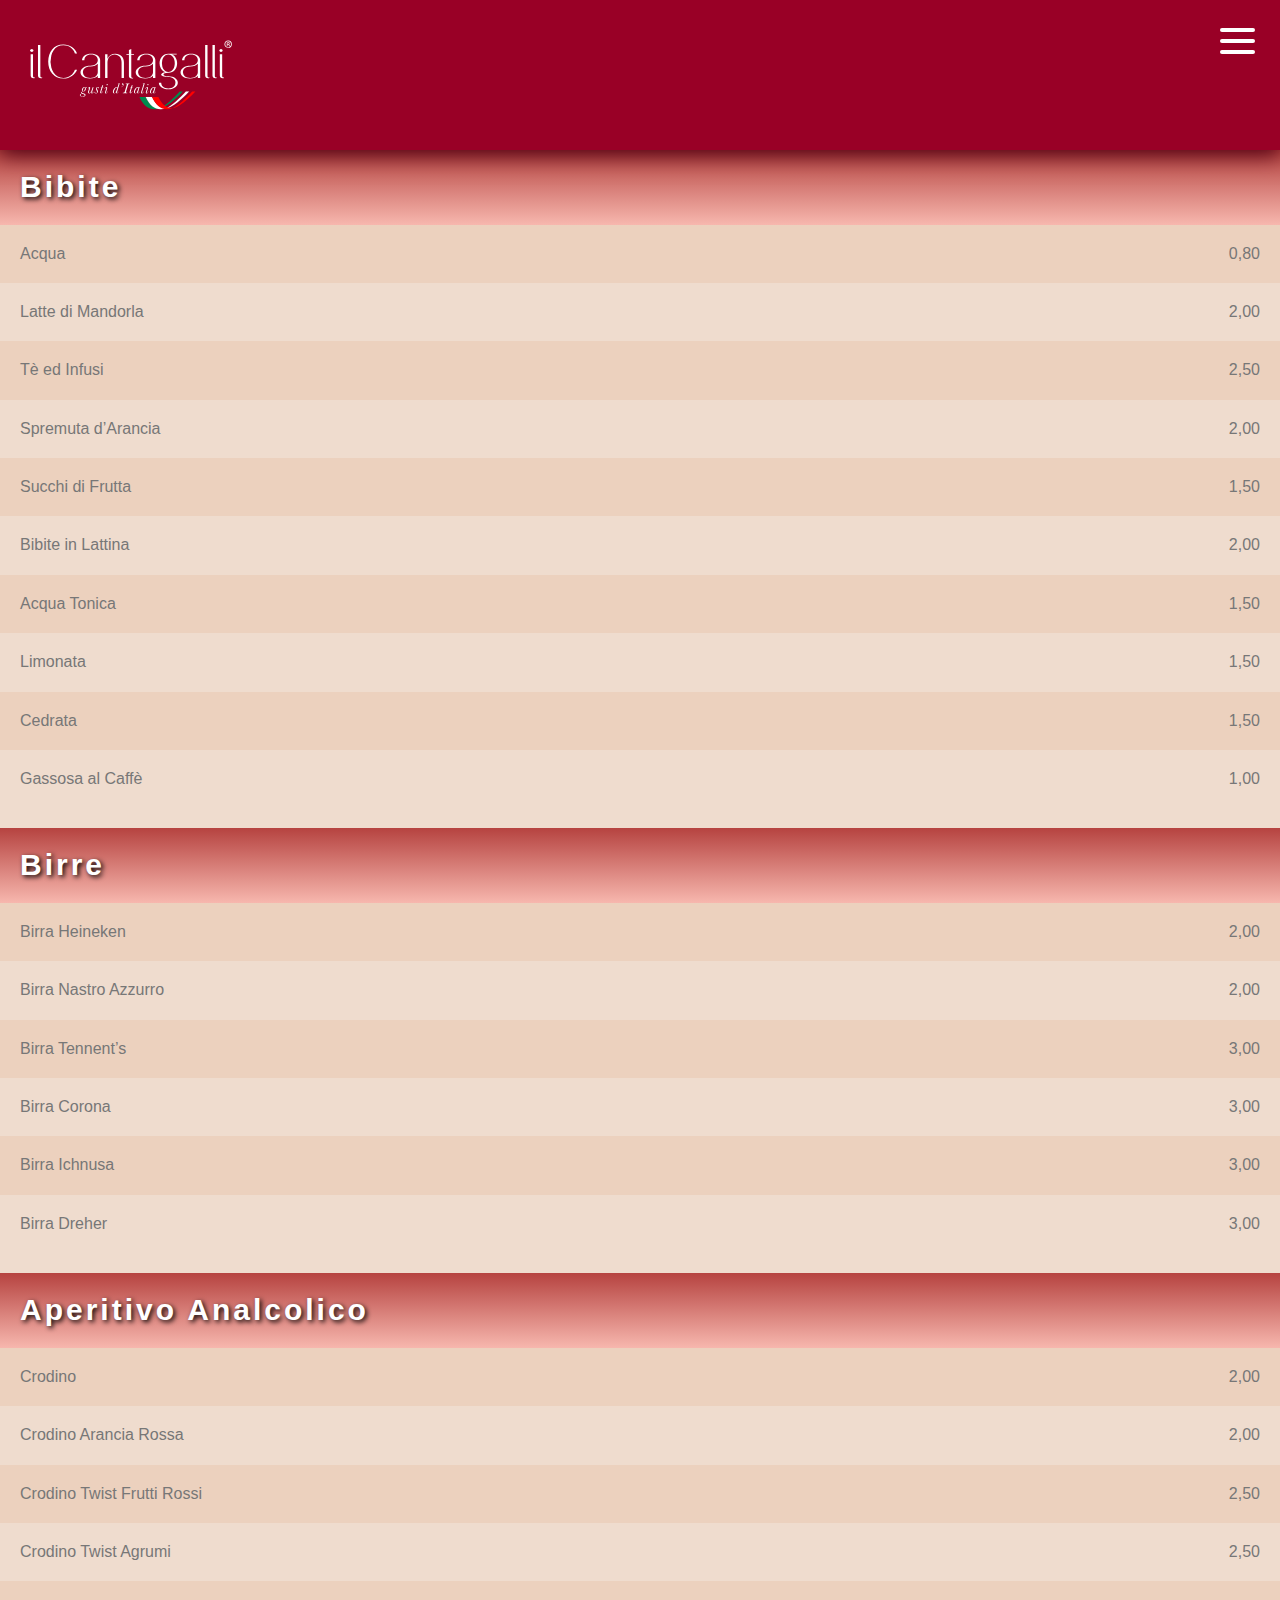
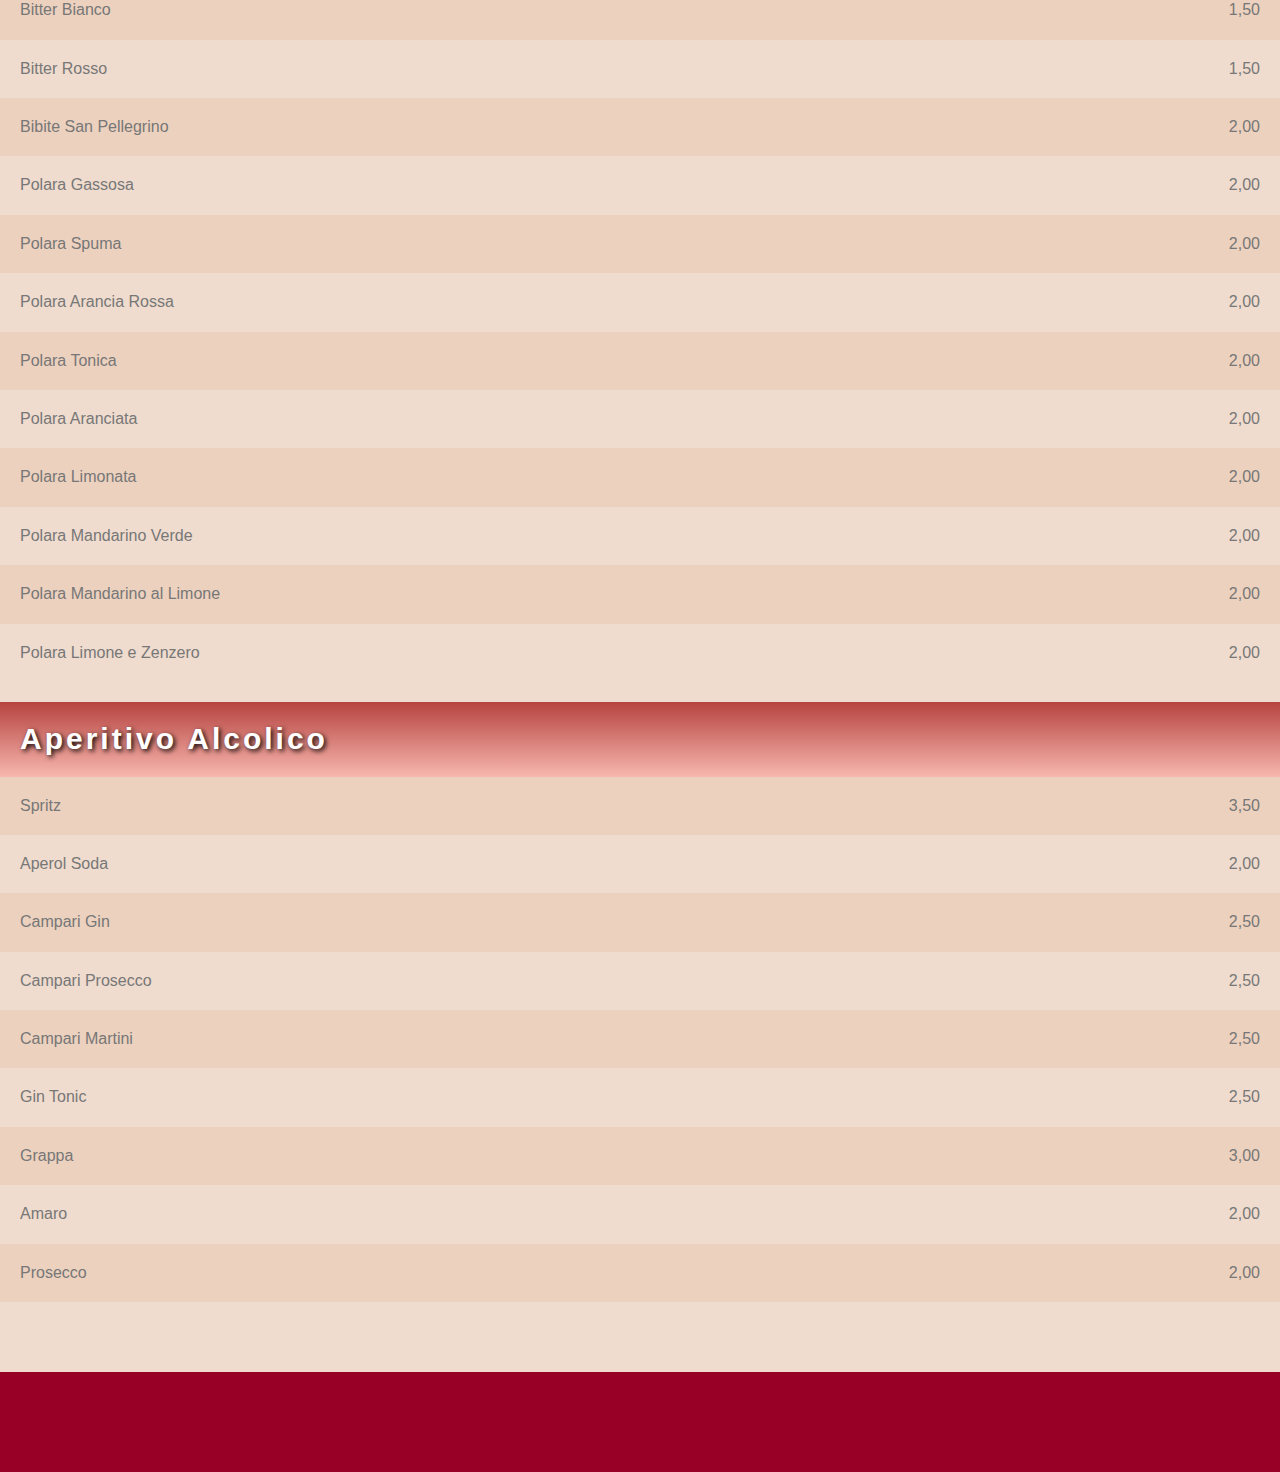
==== commit 59e446d5: "Update" ====
--- a/docs/bibite.html
+++ b/docs/bibite.html
@@ -1,6 +1,6 @@
 <!DOCTYPE html>
 <html lang="it">
-  
+
   <head>
     <meta charset="UTF-8">
     <meta http-equiv="X-UA-Compatible" content="IE=edge">
@@ -15,6 +15,7 @@
     <!-- theme-color -->
     <meta name="theme-color" content="#990026">
     <!-- stylesheet -->
+    <link rel="stylesheet" href="css/normalize.css">
     <link rel="stylesheet" href="css/variables.css">
     <link rel="stylesheet" href="css/constants.css">
     <link rel="stylesheet" href="css/main.css">
@@ -54,220 +55,225 @@
     </header>
 
 
-
-<main>
-
-
-
-
-    <!-- Bibite -->
-    <div class="caja_list">
-      
-
-      <div class="listino">
-
-        <div class="prodotti">
-          <table class="listino">
-            <caption><h2>Bibite</h2></caption>
-            <tr>
-              <td>Acqua</td>
-              <td>0,80</td>
-            </tr>
-            <tr>
-              <td>Latte di Mandorla</td>
-              <td>2,00</td>
-            </tr>
-            <tr>
-              <td>Tè ed Infusi</td>
-              <td>2,50</td>
-            </tr>
-            <tr>
-              <td>Spremuta d’Arancia</td>
-              <td>2,00</td>
-            </tr>
-            <tr>
-              <td>Succhi di Frutta</td>
-              <td>1,50</td>
-            </tr>
-            <tr>
-              <td>Bibite in Lattina</td>
-              <td>2,00</td>
-            </tr>
-            <tr>
-              <td>Acqua Tonica</td>
-              <td>1,50</td>
-            </tr>
-            <tr>
-              <td>Limonata</td>
-              <td>1,50</td>
-            </tr>
-            <tr>
-              <td>Cedrata</td>
-              <td>1,50</td>
-            </tr>
-            <tr>
-              <td>Gassosa al Caffè</td>
-              <td>1,00</td>
-            </tr>
-          </table>
-        </div>
-
-      </div>
-
-    </div>
-    <!-- fine Bibite -->
-
-    <div class="caja_list">
-      <table class="listino">
-        <caption><h2>Birre</h2></caption>
-        <tr>
-          <td>Birra Heineken</td>
-          <td>2,00</td>
-        </tr>
-        <tr>
-          <td>Birra Nastro Azzurro</td>
-          <td>2,00</td>
-        </tr>
-        <tr>
-          <td>Birra Tennent’s</td>
-          <td>3,00</td>
-        </tr>
-        <tr>
-          <td>Birra Corona</td>
-          <td>3,00</td>
-        </tr>
-        <tr>
-          <td>Birra Ichnusa</td>
-          <td>3,00</td>
-        </tr>
-        <tr>
-          <td>Birra Dreher</td>
-          <td>3,00</td>
-        </tr>
-      </table>
-    </div>
-
-    <!-- Aperitivo Analcolico -->
-    <div class="caja_list">
-          <table class="listino">
-            <caption><h2>Aperitivo Analcolico</h2></caption>
-            <tr>
-              <td>Crodino</td>
-              <td>2,00</td>
-            </tr>
-            <tr>
-              <td>Crodino Arancia Rossa</td>
-              <td>2,00</td>
-            </tr>
-            <tr>
-              <td>Crodino Twist Frutti Rossi</td>
-              <td>2,50</td>
-            </tr>
-            <tr>
-              <td>Crodino Twist Agrumi</td>
-              <td>2,50</td>
-            </tr>
-            <tr>
-              <td>Bitter Bianco</td>
-              <td>1,50</td>
-            </tr>
-            <tr>
-              <td>Bitter Rosso</td>
-              <td>1,50</td>
-            </tr>
-            <tr>
-              <td>Bibite San Pellegrino</td>
-              <td>2,00</td>
-            </tr>
-            <tr>
-              <td>Polara Gassosa</td>
-              <td>2,00</td>
-            </tr>
-            <tr>
-              <td>Polara Spuma</td>
-              <td>2,00</td>
-            </tr>
-            <tr>
-              <td>Polara Arancia Rossa</td>
-              <td>2,00</td>
-            </tr>
-            <tr>
-              <td>Polara Tonica</td>
-              <td>2,00</td>
-            </tr>
-            <tr>
-              <td>Polara Aranciata</td>
-              <td>2,00</td>
-            </tr>
-            <tr>
-              <td>Polara Limonata</td>
-              <td>2,00</td>
-            </tr>
-            <tr>
-              <td>Polara Mandarino Verde</td>
-              <td>2,00</td>
-            </tr>
-            <tr>
-              <td>Polara Mandarino al Limone</td>
-              <td>2,00</td>
-            </tr>
-            <tr>
-              <td>Polara Limone e Zenzero</td>
-              <td>2,00</td>
-            </tr>
-          </table>
-    </div>
-    <!-- fine Aperitivo Analcolico -->
-
-    <!-- Aperitivo Alcolico -->
-    <div class="caja_list">
-      <table class="listino">
-        <caption><h2>Aperitivo Alcolico</h2></caption>
-        <tr>
-          <td>Spritz</td>
-          <td>3,50</td>
-        </tr>
-        <tr>
-          <td>Aperol Soda</td>
-          <td>2,00</td>
-        </tr>
-        <tr>
-          <td>Campari Gin</td>
-          <td>2,50</td>
-        </tr>
-        <tr>
-          <td>Campari Prosecco</td>
-          <td>2,50</td>
-        </tr>
-        <tr>
-          <td>Campari Martini</td>
-          <td>2,50</td>
-        </tr>
-        <tr>
-          <td>Gin Tonic</td>
-          <td>2,50</td>
-        </tr>
-        <tr>
-          <td>Grappa</td>
-          <td>3,00</td>
-        </tr>
-        <tr>
-          <td>Amaro</td>
-          <td>2,00</td>
-        </tr>
-        <tr>
-          <td>Prosecco</td>
-          <td>2,00</td>
-        </tr>
-      </table>
-</div>
-<!-- fine Aperitivo Alcolico -->
-
-
-    <hr>
-
-
-</main>
+    <main>
+
+
+      <!-- Bibite -->
+      <div class="caja_list">
+
+        <div class="caption">
+          <h2>Bibite</h2>
+          <img src="">
+        </div>
+
+        <table class="listino">
+          <tr>
+            <td>Acqua</td>
+            <td>0,80</td>
+          </tr>
+          <tr>
+            <td>Latte di Mandorla</td>
+            <td>2,00</td>
+          </tr>
+          <tr>
+            <td>Tè ed Infusi</td>
+            <td>2,50</td>
+          </tr>
+          <tr>
+            <td>Spremuta d’Arancia</td>
+            <td>2,00</td>
+          </tr>
+          <tr>
+            <td>Succhi di Frutta</td>
+            <td>1,50</td>
+          </tr>
+          <tr>
+            <td>Bibite in Lattina</td>
+            <td>2,00</td>
+          </tr>
+          <tr>
+            <td>Acqua Tonica</td>
+            <td>1,50</td>
+          </tr>
+          <tr>
+            <td>Limonata</td>
+            <td>1,50</td>
+          </tr>
+          <tr>
+            <td>Cedrata</td>
+            <td>1,50</td>
+          </tr>
+          <tr>
+            <td>Gassosa al Caffè</td>
+            <td>1,00</td>
+          </tr>
+        </table>
+
+      </div>
+      <!-- fine Bibite -->
+
+      <div class="caja_list">
+
+        <div class="caption">
+          <h2>Birre</h2>
+          <img src="">
+        </div>
+
+        <table class="listino">
+          <tr>
+            <td>Birra Heineken</td>
+            <td>2,00</td>
+          </tr>
+          <tr>
+            <td>Birra Nastro Azzurro</td>
+            <td>2,00</td>
+          </tr>
+          <tr>
+            <td>Birra Tennent’s</td>
+            <td>3,00</td>
+          </tr>
+          <tr>
+            <td>Birra Corona</td>
+            <td>3,00</td>
+          </tr>
+          <tr>
+            <td>Birra Ichnusa</td>
+            <td>3,00</td>
+          </tr>
+          <tr>
+            <td>Birra Dreher</td>
+            <td>3,00</td>
+          </tr>
+        </table>
+      </div>
+
+      <!-- Aperitivo Analcolico -->
+      <div class="caja_list">
+
+        <div class="caption">
+          <h2>Aperitivo Analcolico</h2>
+          <img src="">
+        </div>
+
+        <table class="listino">
+          <tr>
+            <td>Crodino</td>
+            <td>2,00</td>
+          </tr>
+          <tr>
+            <td>Crodino Arancia Rossa</td>
+            <td>2,00</td>
+          </tr>
+          <tr>
+            <td>Crodino Twist Frutti Rossi</td>
+            <td>2,50</td>
+          </tr>
+          <tr>
+            <td>Crodino Twist Agrumi</td>
+            <td>2,50</td>
+          </tr>
+          <tr>
+            <td>Bitter Bianco</td>
+            <td>1,50</td>
+          </tr>
+          <tr>
+            <td>Bitter Rosso</td>
+            <td>1,50</td>
+          </tr>
+          <tr>
+            <td>Bibite San Pellegrino</td>
+            <td>2,00</td>
+          </tr>
+          <tr>
+            <td>Polara Gassosa</td>
+            <td>2,00</td>
+          </tr>
+          <tr>
+            <td>Polara Spuma</td>
+            <td>2,00</td>
+          </tr>
+          <tr>
+            <td>Polara Arancia Rossa</td>
+            <td>2,00</td>
+          </tr>
+          <tr>
+            <td>Polara Tonica</td>
+            <td>2,00</td>
+          </tr>
+          <tr>
+            <td>Polara Aranciata</td>
+            <td>2,00</td>
+          </tr>
+          <tr>
+            <td>Polara Limonata</td>
+            <td>2,00</td>
+          </tr>
+          <tr>
+            <td>Polara Mandarino Verde</td>
+            <td>2,00</td>
+          </tr>
+          <tr>
+            <td>Polara Mandarino al Limone</td>
+            <td>2,00</td>
+          </tr>
+          <tr>
+            <td>Polara Limone e Zenzero</td>
+            <td>2,00</td>
+          </tr>
+        </table>
+      </div>
+      <!-- fine Aperitivo Analcolico -->
+
+      <!-- Aperitivo Alcolico -->
+      <div class="caja_list">
+
+        <div class="caption">
+          <h2>Aperitivo Alcolico</h2>
+          <img src="">
+        </div>
+
+        <table class="listino">
+          <tr>
+            <td>Spritz</td>
+            <td>3,50</td>
+          </tr>
+          <tr>
+            <td>Aperol Soda</td>
+            <td>2,00</td>
+          </tr>
+          <tr>
+            <td>Campari Gin</td>
+            <td>2,50</td>
+          </tr>
+          <tr>
+            <td>Campari Prosecco</td>
+            <td>2,50</td>
+          </tr>
+          <tr>
+            <td>Campari Martini</td>
+            <td>2,50</td>
+          </tr>
+          <tr>
+            <td>Gin Tonic</td>
+            <td>2,50</td>
+          </tr>
+          <tr>
+            <td>Grappa</td>
+            <td>3,00</td>
+          </tr>
+          <tr>
+            <td>Amaro</td>
+            <td>2,00</td>
+          </tr>
+          <tr>
+            <td>Prosecco</td>
+            <td>2,00</td>
+          </tr>
+        </table>
+      </div>
+      <!-- fine Aperitivo Alcolico -->
+
+    </main>
 
     <footer>
 
--- a/docs/css/variables.css
+++ b/docs/css/variables.css
@@ -27,6 +27,7 @@
 
   --backgroundMain: #990026;
   --backgroundMain2: #efdcce;
+
   --nth_child_odd: #ecd1be;
 
   /* --backgroundMain:#8d2825; */
--- a/docs/css/main.css
+++ b/docs/css/main.css
@@ -190,6 +190,17 @@
   width: 100px;
 }
 
+table caption{
+  padding: 10px;
+  text-align: center;
+  font-size: 30px;
+  letter-spacing: 3px;
+}
+
+.caja_list p{
+  
+}
+
 .listino {
   border-collapse:collapse;
   width: 100%;
@@ -221,6 +232,7 @@
 
 
 /* INGREDIENTI PER GRUPPO */
+
 .ingr_X_group{
   display: block;
   width: 80%;
